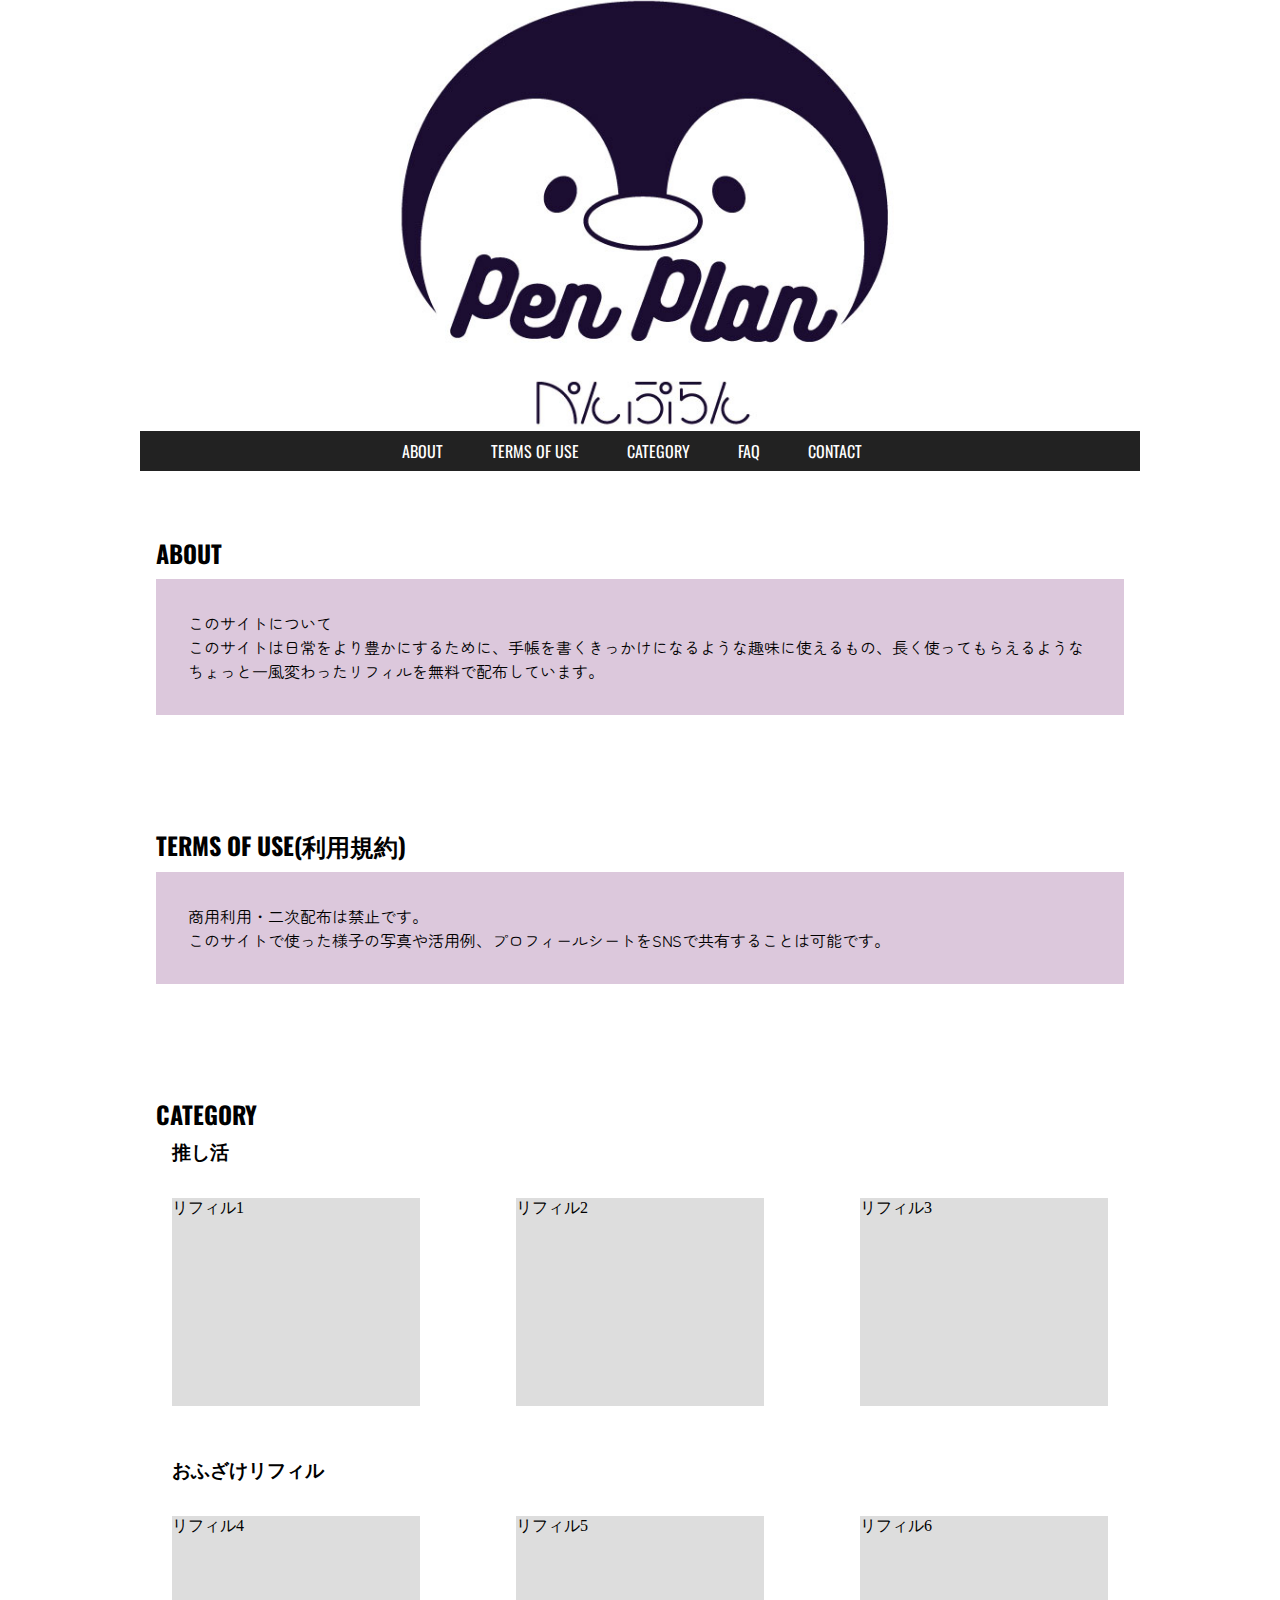
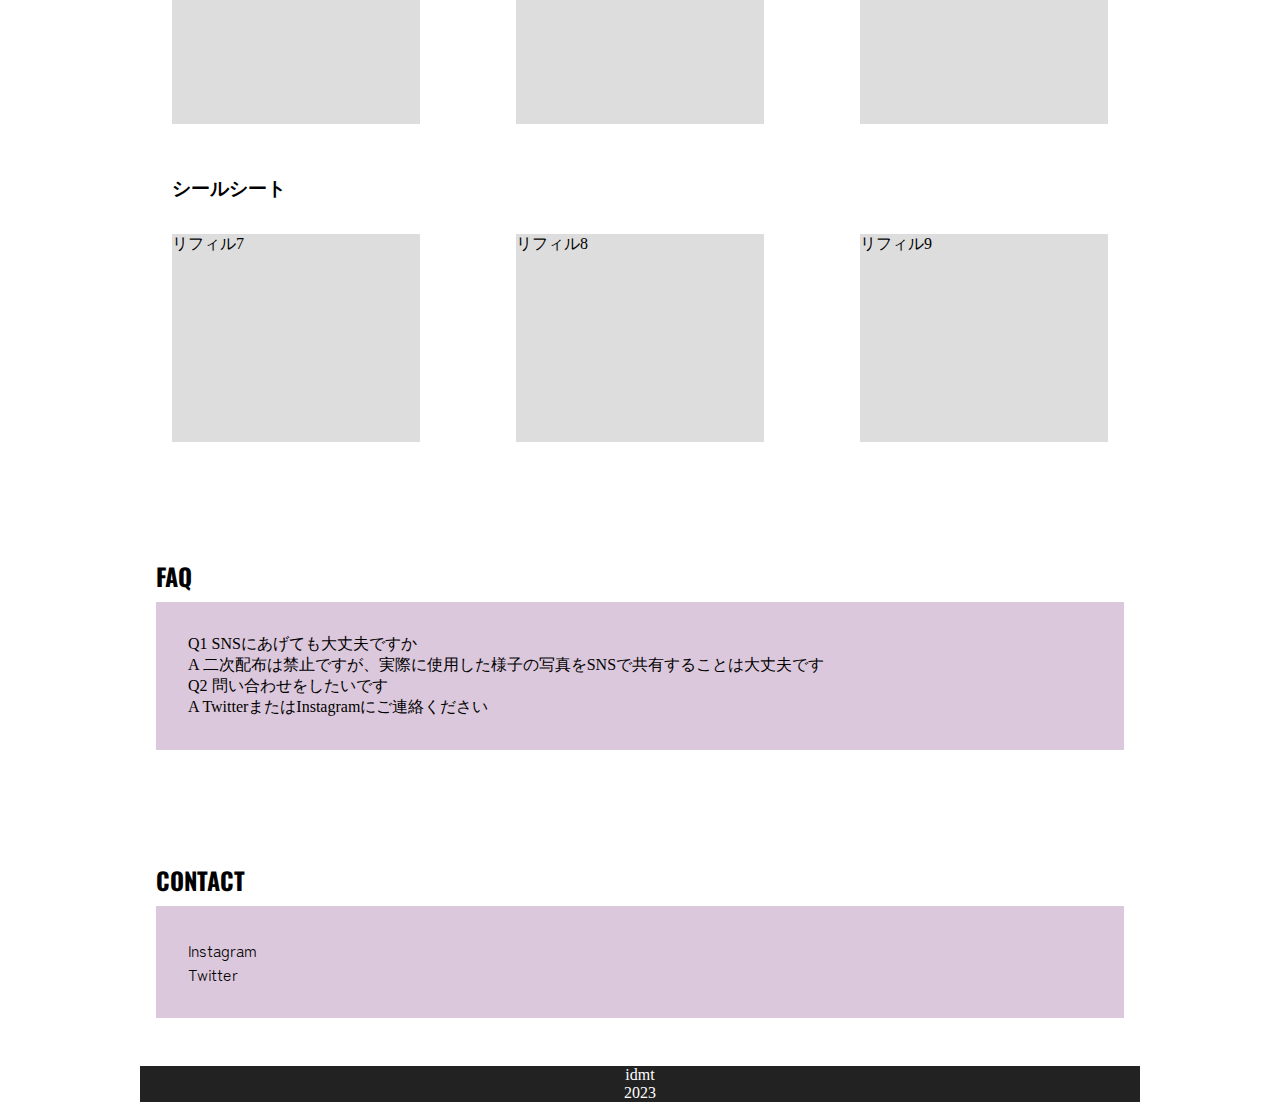
==== index.html @ 1ff0459f "Add files via upload" ====
<!doctype html>
<html lang="ja">
    <head>
        <meta charset="UTF-8">
        <meta name="description" content="手帳リフィル配布サイト">
        <link rel="stylesheet" href="css/style.css">
        <link rel="preconnect" href="https://fonts.googleapis.com">
        <link rel="preconnect" href="https://fonts.gstatic.com" crossorigin>
        <link href="https://fonts.googleapis.com/css2?family=Zen+Maru+Gothic&display=swap" rel="stylesheet">
        <link rel="preconnect" href="https://fonts.googleapis.com">
        <link rel="preconnect" href="https://fonts.gstatic.com" crossorigin>
        <link href="https://fonts.googleapis.com/css2?family=Oswald:wght@300;400;600&family=Zen+Maru+Gothic&display=swap" rel="stylesheet">
        <title>PenPlan</title>
    </head>

    <body>

        <div id="wrap">

        <header style="background-image: url(images/Pen-Plan.jpg);">
        </header>

        <nav>
            <ul class="main-nav">
                <li><a href="#ABOUT">ABOUT</a></li>
                <li><a href="#TERMSOFUSE">TERMS OF USE</a></li>
                <li><a href="#CATEGORY">CATEGORY</a></li>
                <li><a href="#FAQ">FAQ</a></li>
                <li><a href="#CONTACT">CONTACT</a></li>
            </ul>
        </nav>

        <section>

           <h2 id="ABOUT">ABOUT</h2>
        <article>
           <p>このサイトについて</p>
           <p>このサイトは日常をより豊かにするために、手帳を書くきっかけになるような趣味に使えるもの、長く使ってもらえるようなちょっと一風変わったリフィルを無料で配布しています。</p>
        </article>

            <h2 id="TERMSOFUSE">TERMS OF USE(利用規約)</h2>
        <article>
            <p>商用利用・二次配布は禁止です。</p>
            <p>このサイトで使った様子の写真や活用例、プロフィールシートをSNSで共有することは可能です。</p>
        </article>

            <h2 id="CATEGORY">CATEGORY</h2>
            <h3>推し活</h3>
        <div class="container">
            <div class="item">リフィル1</div>
            <div class="item">リフィル2</div>
            <div class="item">リフィル3</div>
        </div>

        <h3>おふざけリフィル</h3>
        <div class="container">
            <div class="item">リフィル4</div>
            <div class="item">リフィル5</div>
            <div class="item">リフィル6</div>
        </div>

        <h3>シールシート</h3>
        <div class="container">
            <div class="item">リフィル7</div>
            <div class="item">リフィル8</div>
            <div class="item">リフィル9</div>
        </div>

            <h2 id="FAQ">FAQ</h2>
        <article>
            <ul>
                <li>Q1 SNSにあげても大丈夫ですか</li>
                <li>A 二次配布は禁止ですが、実際に使用した様子の写真をSNSで共有することは大丈夫です</li>
                <li>Q2 問い合わせをしたいです</li>
                <li>A TwitterまたはInstagramにご連絡ください</li>
            </ul>
        </article>

            <h2 id="CONTACT">CONTACT</h2>
        <article>
            <p>Instagram</p>
            <p>Twitter</p>
        </article>

        <footer>
            <p>idmt</p>
            <p>2023</p>
        </footer>
        </section>
    </div>
    </body>
</body>
</body>

</html>
---- css/style.css ----
@charset "UTF-8";

* {
    margin: 0;
    padding: 0;
    list-style: none;
    text-decoration: none;
}

#wrap {
    max-width: 1000px;
    margin: 0 auto;
    position: relative;
}

header {
    background: url(images/Pen-Plan.jpg);
    background-size: 80%;
    min-height: 30vh;
    background-repeat: no-repeat;
    background-position: center;
    /*background: #222;*/
    /*padding: 0.5rem 8rem;*/
    text-align: center;
    color: #fff;
    padding: 5rem;
}

h1 {
    font-family: 'Oswald', sans-serif;
    font-size: xx-large;
}

nav {
    position: sticky;
    top: 0;
}

ul.main-nav {
    background: #222;
    border-width: 0.1rem 0rem 0rem 0rem;
    border-style: solid;
    border-color: #fff;
    justify-content: center;
    display:flex;
    z-index: 999;/*最前面へ*/
    left:0;/*位置指定*/
    font-family: 'Oswald', sans-serif;
}

ul.main-nav li {
    padding: 0.5rem;
    margin-right: 1rem;
}

ul.main-nav li a {
    padding: 0.5rem;
}

ul.main-nav li a:hover {
    background-color: #696969;
}

ul.main-nav a {
    color: #fff;
}

h2 {
    /*padding: 1rem 1rem;*/
    /*text-align:center;*/
    margin: 0rem 1rem 0.5rem;
    padding-top: 4rem;
    font-family: 'Oswald', sans-serif;
}

h3 {
    font-family: serif;
    margin-left: 2rem;
}

article {
    padding: 2rem;
    background: #dcc8dc;
    margin: 0rem 1rem 3rem;
}
article p{
    font-family: 'Zen Maru Gothic', sans-serif;
}

ul.article li {
    border-width: 0.1rem;
    border-style: solid;
    border-color: #222;
}

.container{
    display: grid;
    grid-template-columns: 1fr 1fr 1fr;
    gap: 2rem;
    grid-template-rows: 17rem;
    margin-bottom: 20px;
}

.item{
    background: #dddddd;
    margin: 2rem;
}

/*div {
    padding: 2rem;
    background: #dcc8dc;
    margin: 0rem 1rem 3rem;
}*/

footer {
    background: #222;
}

footer p {
    color: #fff;
    text-align: center;
}
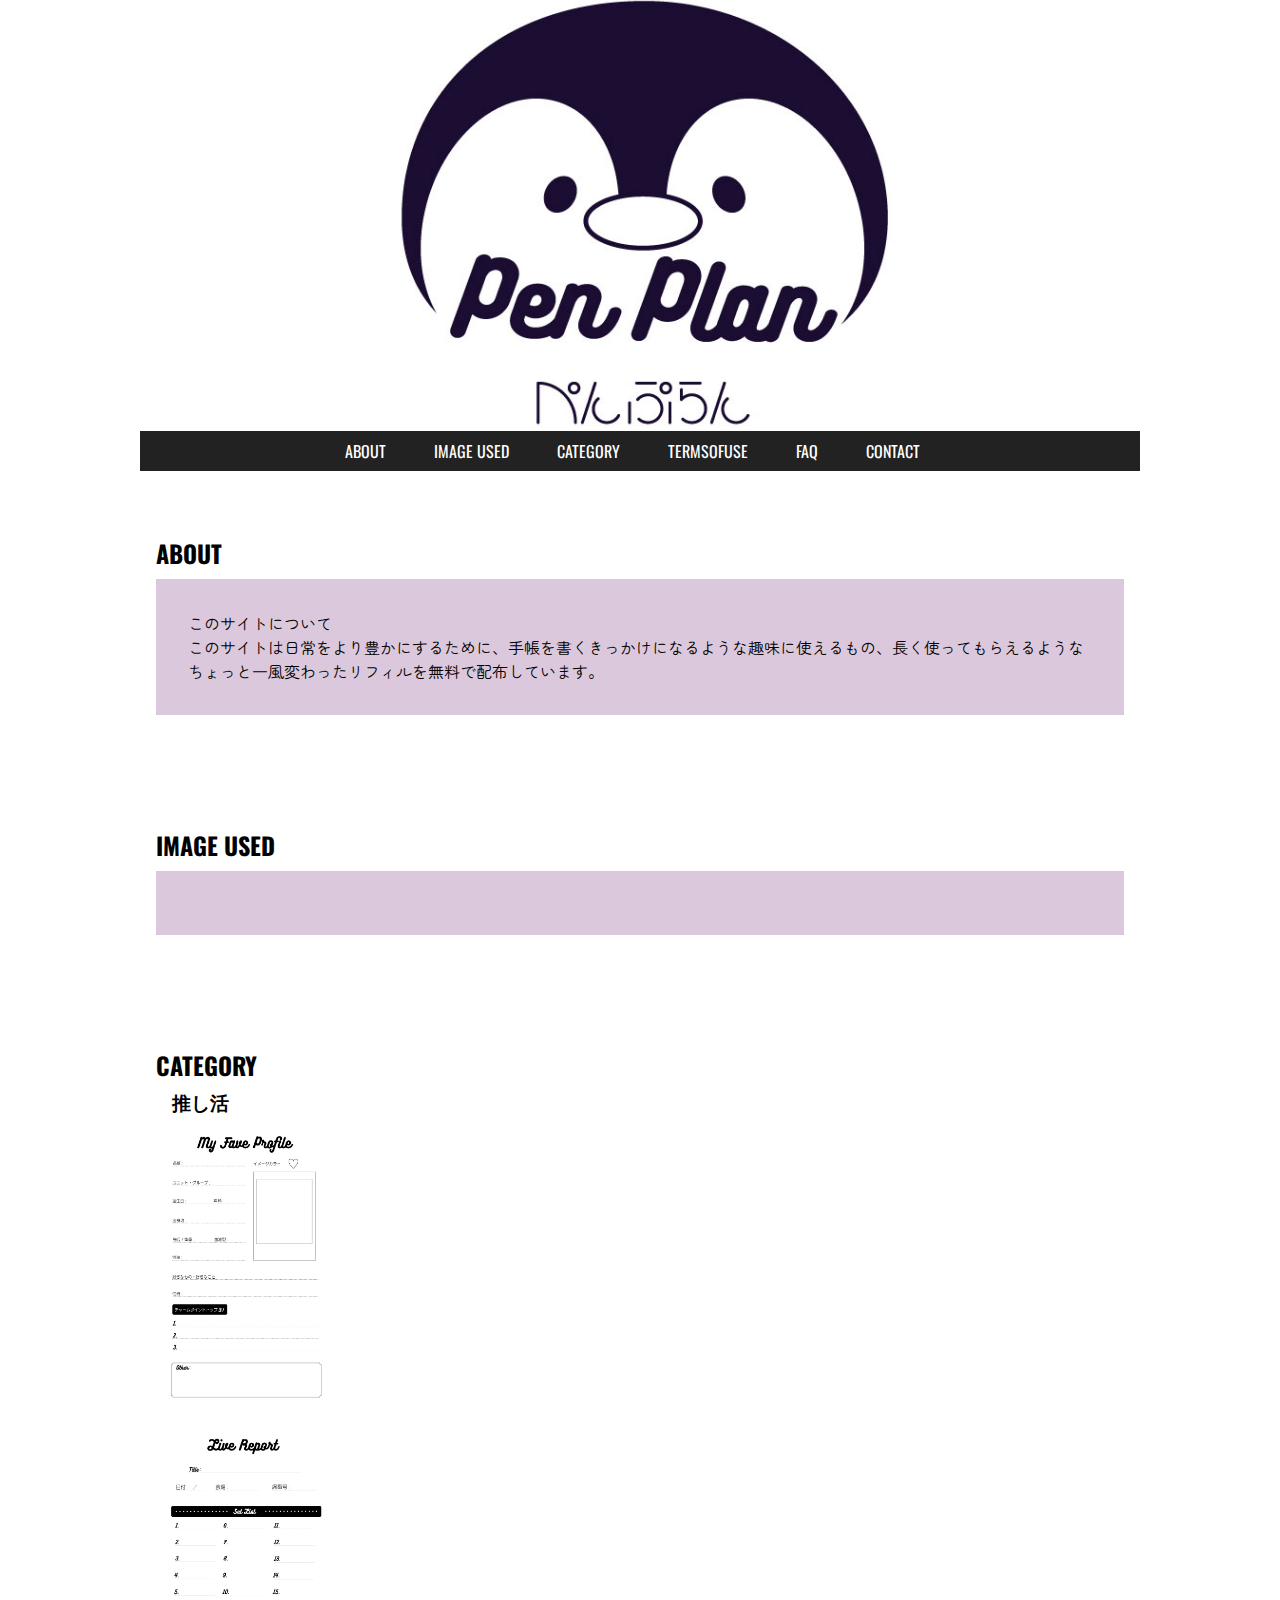
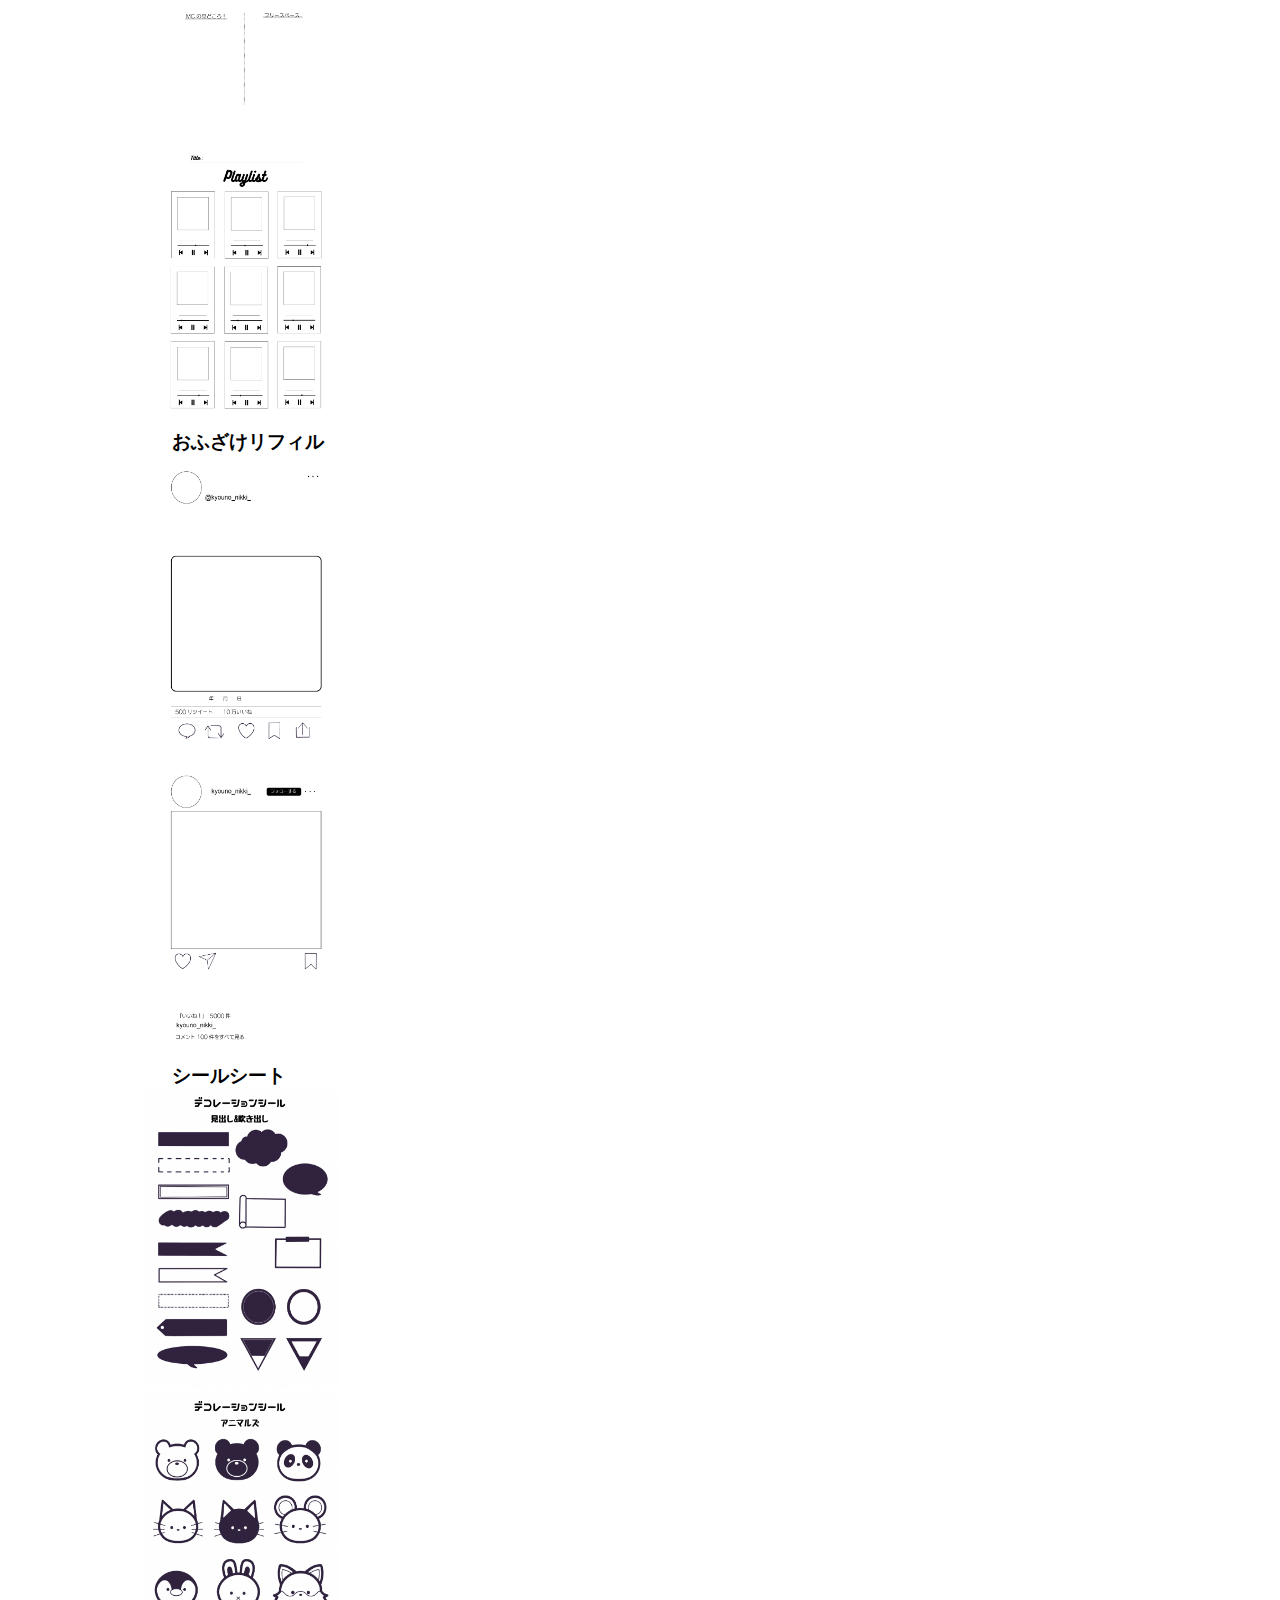
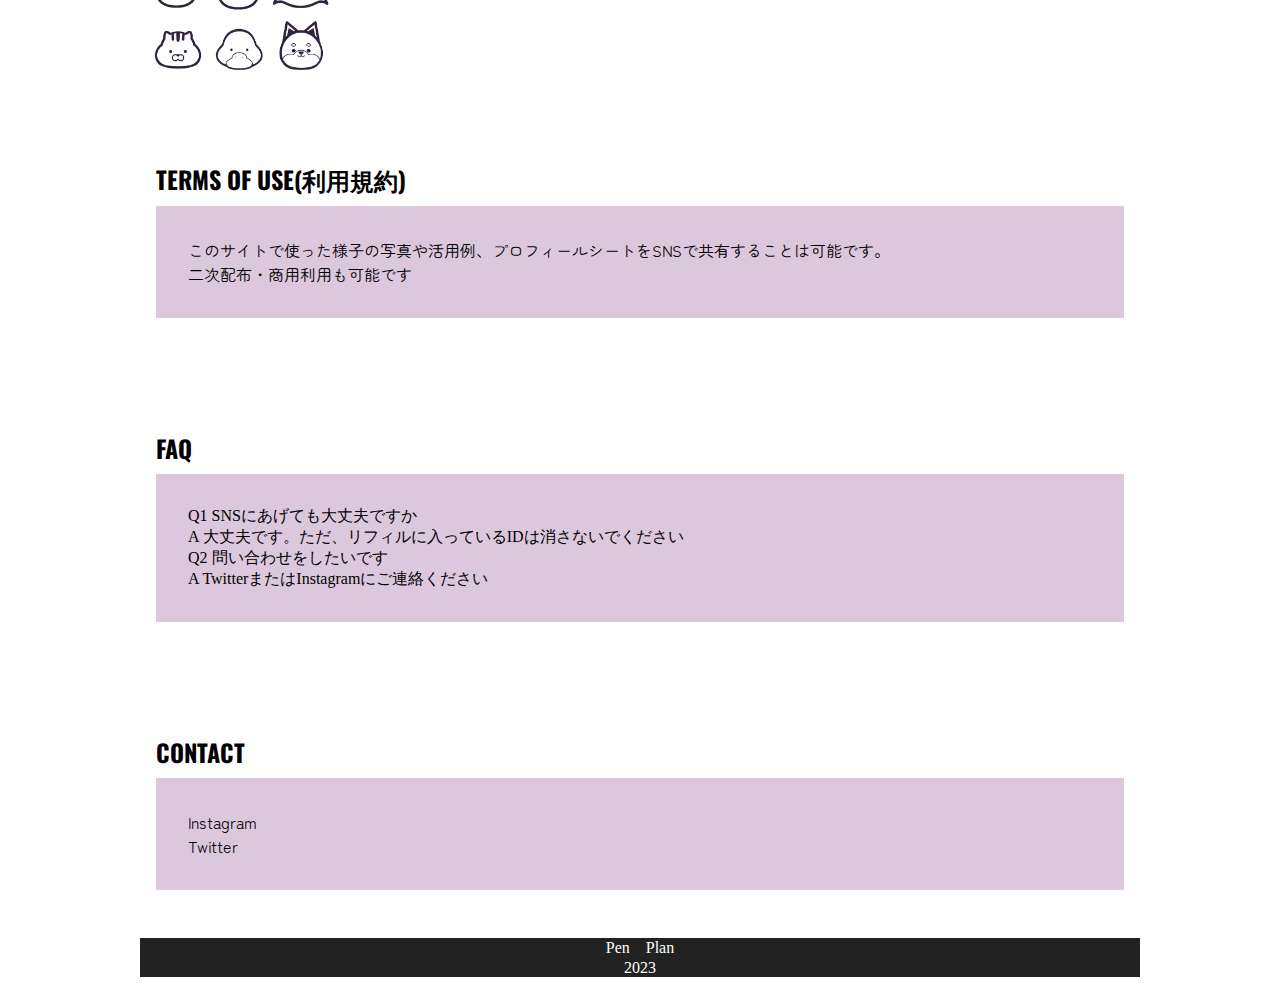
==== commit e6449786: "Add files via upload" ====
--- a/index.html
+++ b/index.html
@@ -23,8 +23,9 @@
         <nav>
             <ul class="main-nav">
                 <li><a href="#ABOUT">ABOUT</a></li>
-                <li><a href="#TERMSOFUSE">TERMS OF USE</a></li>
+                <li><a href="#IMAGEUSED">IMAGE USED</a></li>
                 <li><a href="#CATEGORY">CATEGORY</a></li>
+                <li><a href="#TERMSOFUSE">TERMSOFUSE</a></li>
                 <li><a href="#FAQ">FAQ</a></li>
                 <li><a href="#CONTACT">CONTACT</a></li>
             </ul>
@@ -38,39 +39,42 @@
            <p>このサイトは日常をより豊かにするために、手帳を書くきっかけになるような趣味に使えるもの、長く使ってもらえるようなちょっと一風変わったリフィルを無料で配布しています。</p>
         </article>
 
-            <h2 id="TERMSOFUSE">TERMS OF USE(利用規約)</h2>
+            <h2 id="#IMAGEUSED">IMAGE USED</h2>
         <article>
-            <p>商用利用・二次配布は禁止です。</p>
-            <p>このサイトで使った様子の写真や活用例、プロフィールシートをSNSで共有することは可能です。</p>
+            
         </article>
 
             <h2 id="CATEGORY">CATEGORY</h2>
             <h3>推し活</h3>
         <div class="container">
-            <div class="item">リフィル1</div>
-            <div class="item">リフィル2</div>
-            <div class="item">リフィル3</div>
+            <div class="item"><img src="images/推し紹介シート.png" width="200" height="300" alt="">
+            <div class="item"><img src="images/推し活ライブレポート.png" width="200" height="300" alt="">
+            <div class="item"><img src="images/推しプレイリスト.png" width="200" height="300" alt="">
         </div>
 
         <h3>おふざけリフィル</h3>
         <div class="container">
-            <div class="item">リフィル4</div>
-            <div class="item">リフィル5</div>
-            <div class="item">リフィル6</div>
+            <div class="item"><img src="images/ツイッター風日記.PNG" width="200" height="300" alt="">
+            <div class="item"><img src="images/インスタ風日記.PNG" width="200" height="300" alt="">
         </div>
 
         <h3>シールシート</h3>
         <div class="container">
-            <div class="item">リフィル7</div>
-            <div class="item">リフィル8</div>
-            <div class="item">リフィル9</div>
+            <div class="item"><img src="images/シールシート1.png" width="200" height="300" alt="">
+            <div class="item"><img src="images/シールシート2.png" width="200" height="300" alt="">
         </div>
+
+        <h2 id="TERMSOFUSE">TERMS OF USE(利用規約)</h2>
+        <article>
+            <p>このサイトで使った様子の写真や活用例、プロフィールシートをSNSで共有することは可能です。</p>
+            <P>二次配布・商用利用も可能です</P>
+        </article>
 
             <h2 id="FAQ">FAQ</h2>
         <article>
             <ul>
                 <li>Q1 SNSにあげても大丈夫ですか</li>
-                <li>A 二次配布は禁止ですが、実際に使用した様子の写真をSNSで共有することは大丈夫です</li>
+                <li>A 大丈夫です。ただ、リフィルに入っているIDは消さないでください</li>
                 <li>Q2 問い合わせをしたいです</li>
                 <li>A TwitterまたはInstagramにご連絡ください</li>
             </ul>
@@ -83,11 +87,10 @@
         </article>
 
         <footer>
-            <p>idmt</p>
+            <p>Pen　Plan</p>
             <p>2023</p>
         </footer>
         </section>
-    </div>
     </body>
 </body>
 </body>
--- a/css/style.css
+++ b/css/style.css
@@ -82,6 +82,7 @@
     padding: 2rem;
     background: #dcc8dc;
     margin: 0rem 1rem 3rem;
+    
 }
 article p{
     font-family: 'Zen Maru Gothic', sans-serif;
@@ -93,17 +94,13 @@
     border-color: #222;
 }
 
+
 .container{
-    display: grid;
+    /*display: grid;*/
     grid-template-columns: 1fr 1fr 1fr;
     gap: 2rem;
     grid-template-rows: 17rem;
     margin-bottom: 20px;
-}
-
-.item{
-    background: #dddddd;
-    margin: 2rem;
 }
 
 /*div {
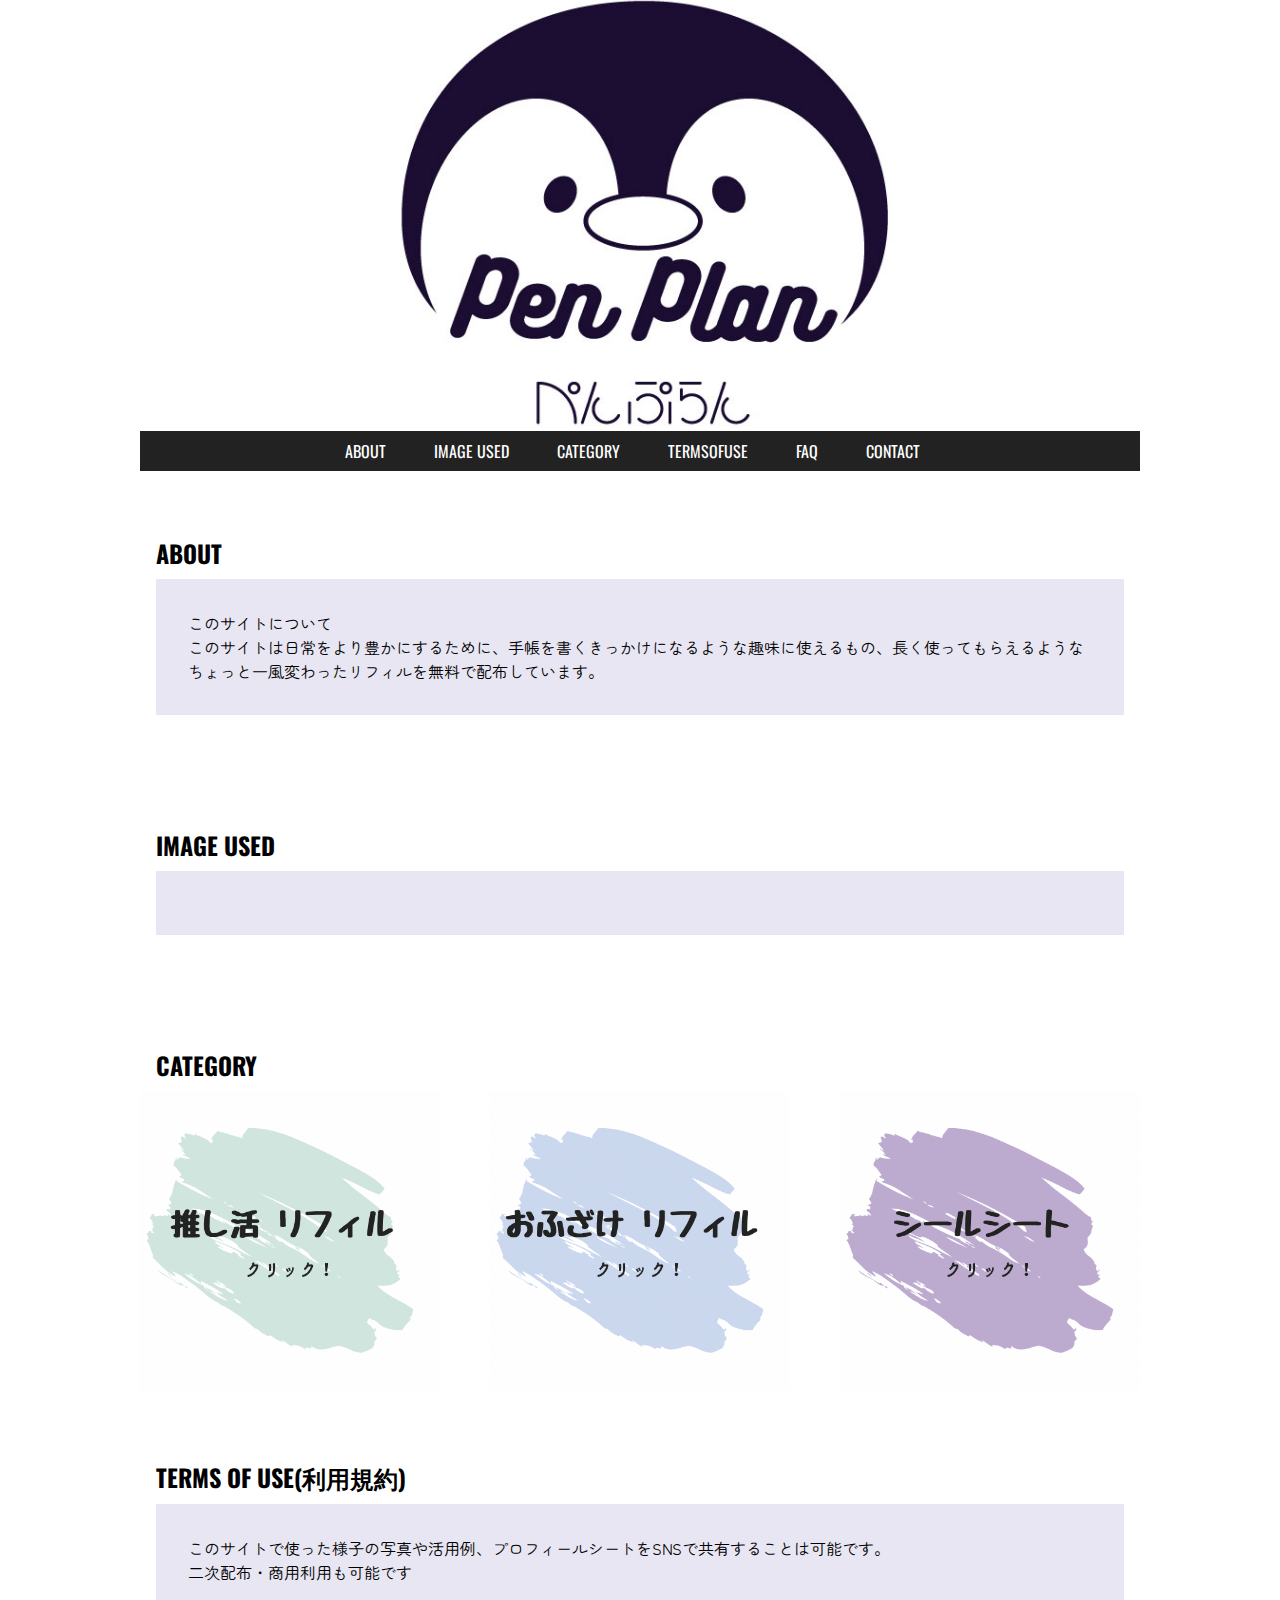
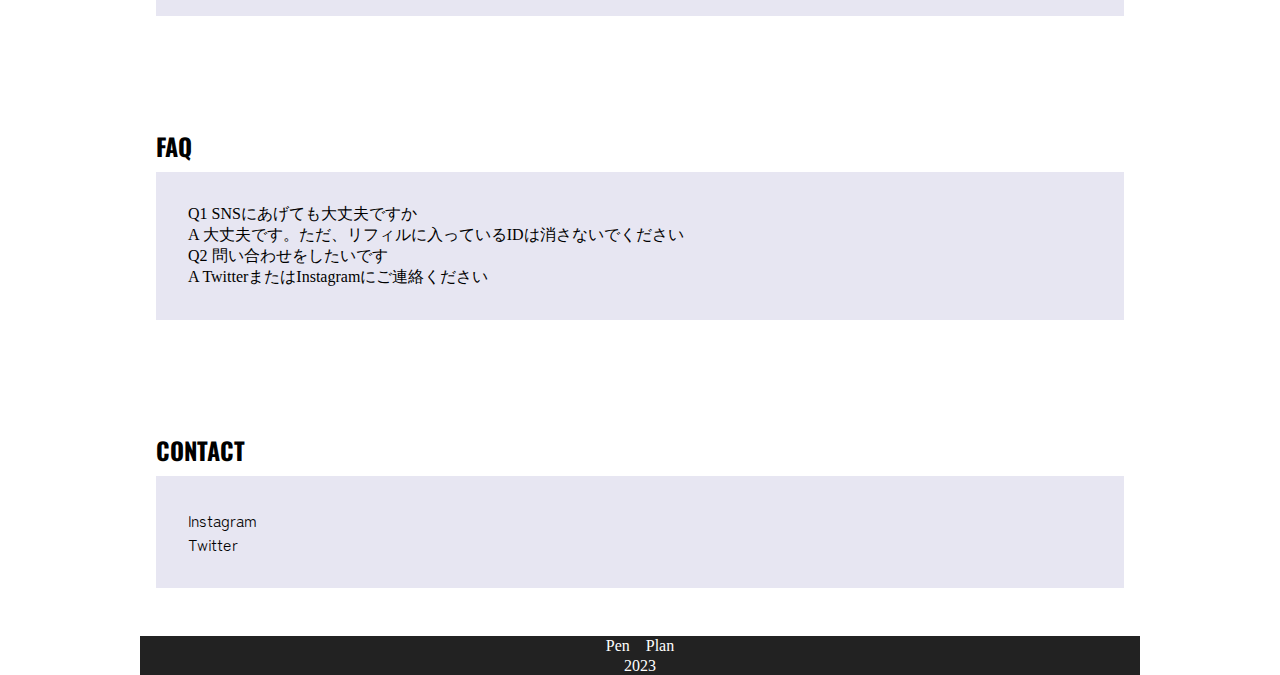
==== commit ea4555e7: "Add files via upload" ====
--- a/index.html
+++ b/index.html
@@ -38,31 +38,19 @@
            <p>このサイトについて</p>
            <p>このサイトは日常をより豊かにするために、手帳を書くきっかけになるような趣味に使えるもの、長く使ってもらえるようなちょっと一風変わったリフィルを無料で配布しています。</p>
         </article>
-
-            <h2 id="#IMAGEUSED">IMAGE USED</h2>
+           <h2 id="IMAGEUSED">IMAGE USED</h2>
         <article>
             
         </article>
 
             <h2 id="CATEGORY">CATEGORY</h2>
-            <h3>推し活</h3>
-        <div class="container">
-            <div class="item"><img src="images/推し紹介シート.png" width="200" height="300" alt="">
-            <div class="item"><img src="images/推し活ライブレポート.png" width="200" height="300" alt="">
-            <div class="item"><img src="images/推しプレイリスト.png" width="200" height="300" alt="">
-        </div>
-
-        <h3>おふざけリフィル</h3>
-        <div class="container">
-            <div class="item"><img src="images/ツイッター風日記.PNG" width="200" height="300" alt="">
-            <div class="item"><img src="images/インスタ風日記.PNG" width="200" height="300" alt="">
-        </div>
-
-        <h3>シールシート</h3>
-        <div class="container">
-            <div class="item"><img src="images/シールシート1.png" width="200" height="300" alt="">
-            <div class="item"><img src="images/シールシート2.png" width="200" height="300" alt="">
-        </div>
+        
+        <ul class="icon">
+            <a href="oshikatsu.html"><img src="images/推し活リフィルアイコン.PNG" width="300" height="300" alt=""></a>
+            <a href="ohuzake.html"><img src="images/おふざけリフィルアイコン.PNG" width="300" height="300" alt=""></a>
+            <a href="sticker.html"><img src="images/シールシートアイコン.PNG" width="300" height="300" alt=""></a>
+        </ul>
+        
 
         <h2 id="TERMSOFUSE">TERMS OF USE(利用規約)</h2>
         <article>
--- a/css/style.css
+++ b/css/style.css
@@ -73,17 +73,35 @@
     font-family: 'Oswald', sans-serif;
 }
 
+ul.icon{
+    display: flex;
+    justify-content: space-between;
+}
+
+
 h3 {
+    margin: 0rem 1rem 0.5rem;
+    padding-top: 4rem;
+    font-family: 'Oswald', sans-serif;
     font-family: serif;
     margin-left: 2rem;
 }
 
 article {
     padding: 2rem;
-    background: #dcc8dc;
+    background: #e7e6f2;
     margin: 0rem 1rem 3rem;
     
 }
+
+.grid {
+    display: grid;
+    gap: 26px;
+    grid-template-columns: 1fr 1fr 1fr;
+    margin-top: 6%;
+    margin-bottom: 50px;
+}
+
 article p{
     font-family: 'Zen Maru Gothic', sans-serif;
 }
@@ -95,13 +113,7 @@
 }
 
 
-.container{
-    /*display: grid;*/
-    grid-template-columns: 1fr 1fr 1fr;
-    gap: 2rem;
-    grid-template-rows: 17rem;
-    margin-bottom: 20px;
-}
+
 
 /*div {
     padding: 2rem;
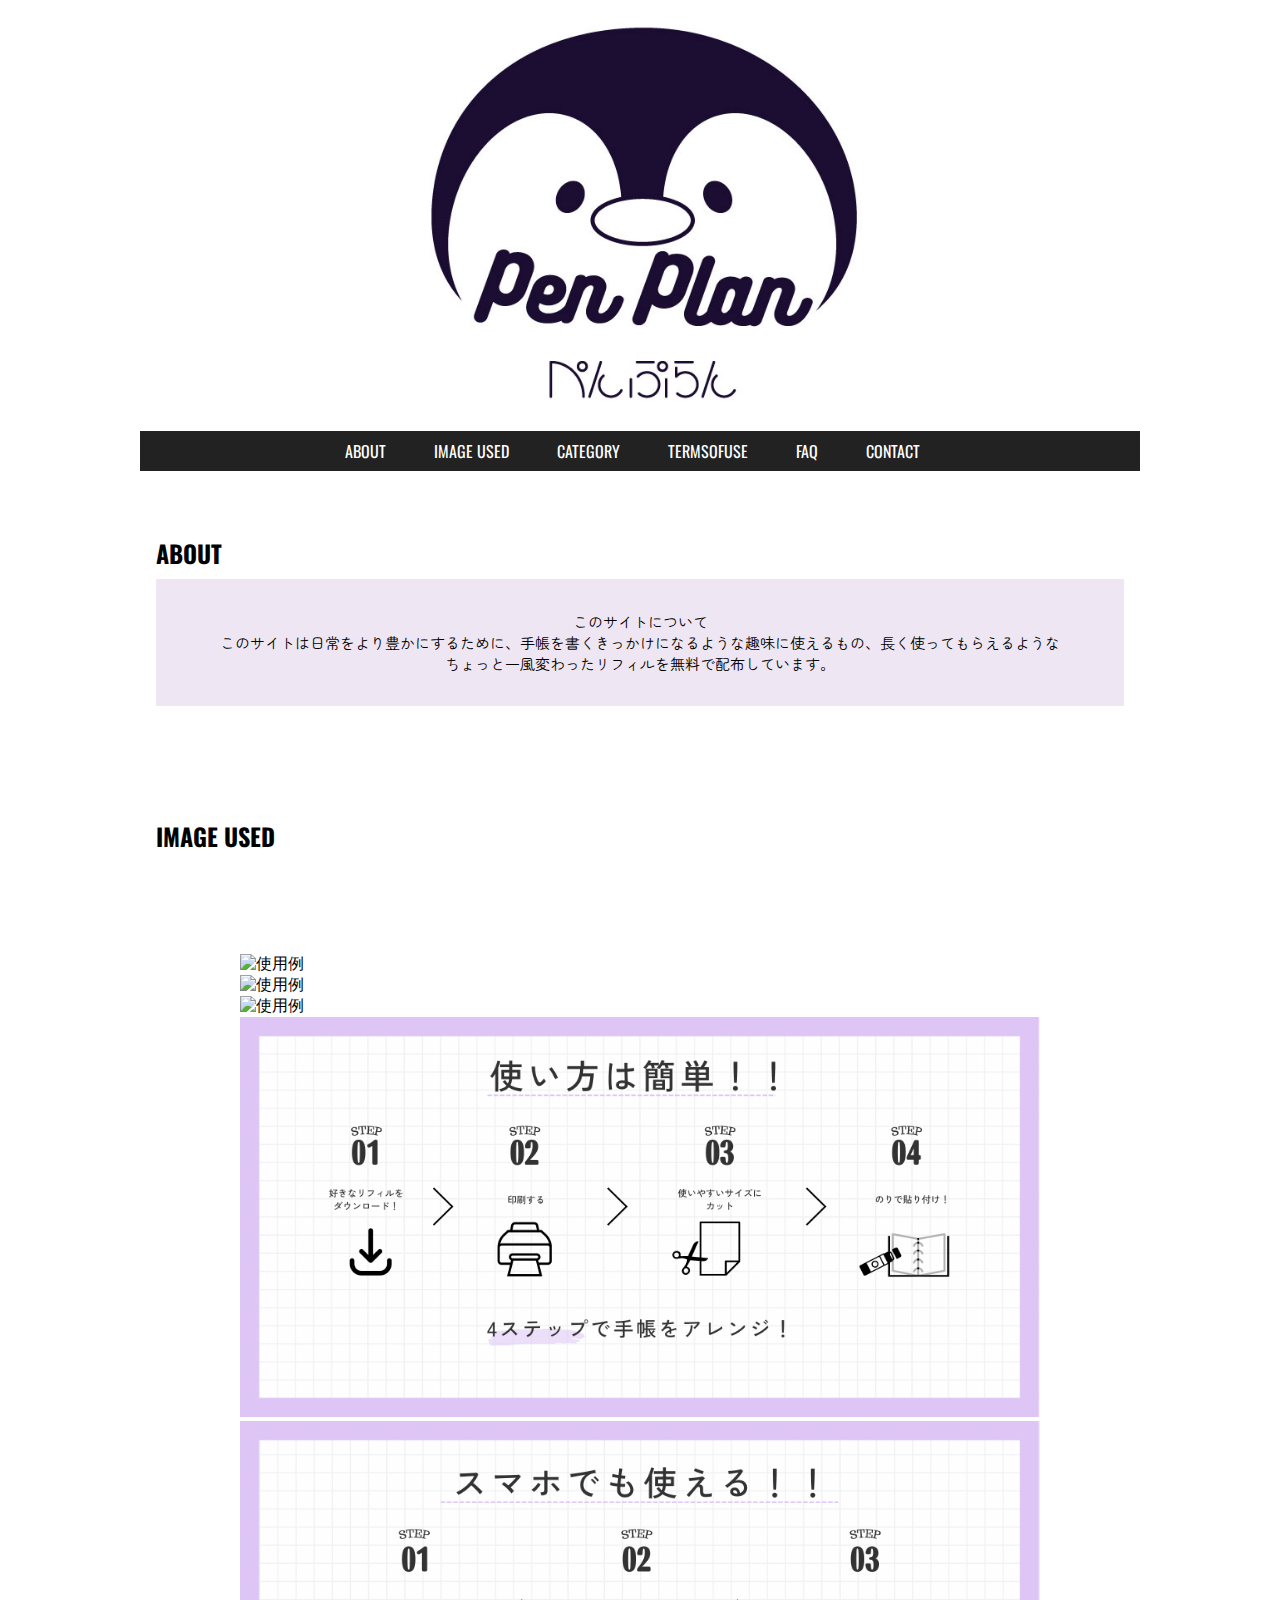
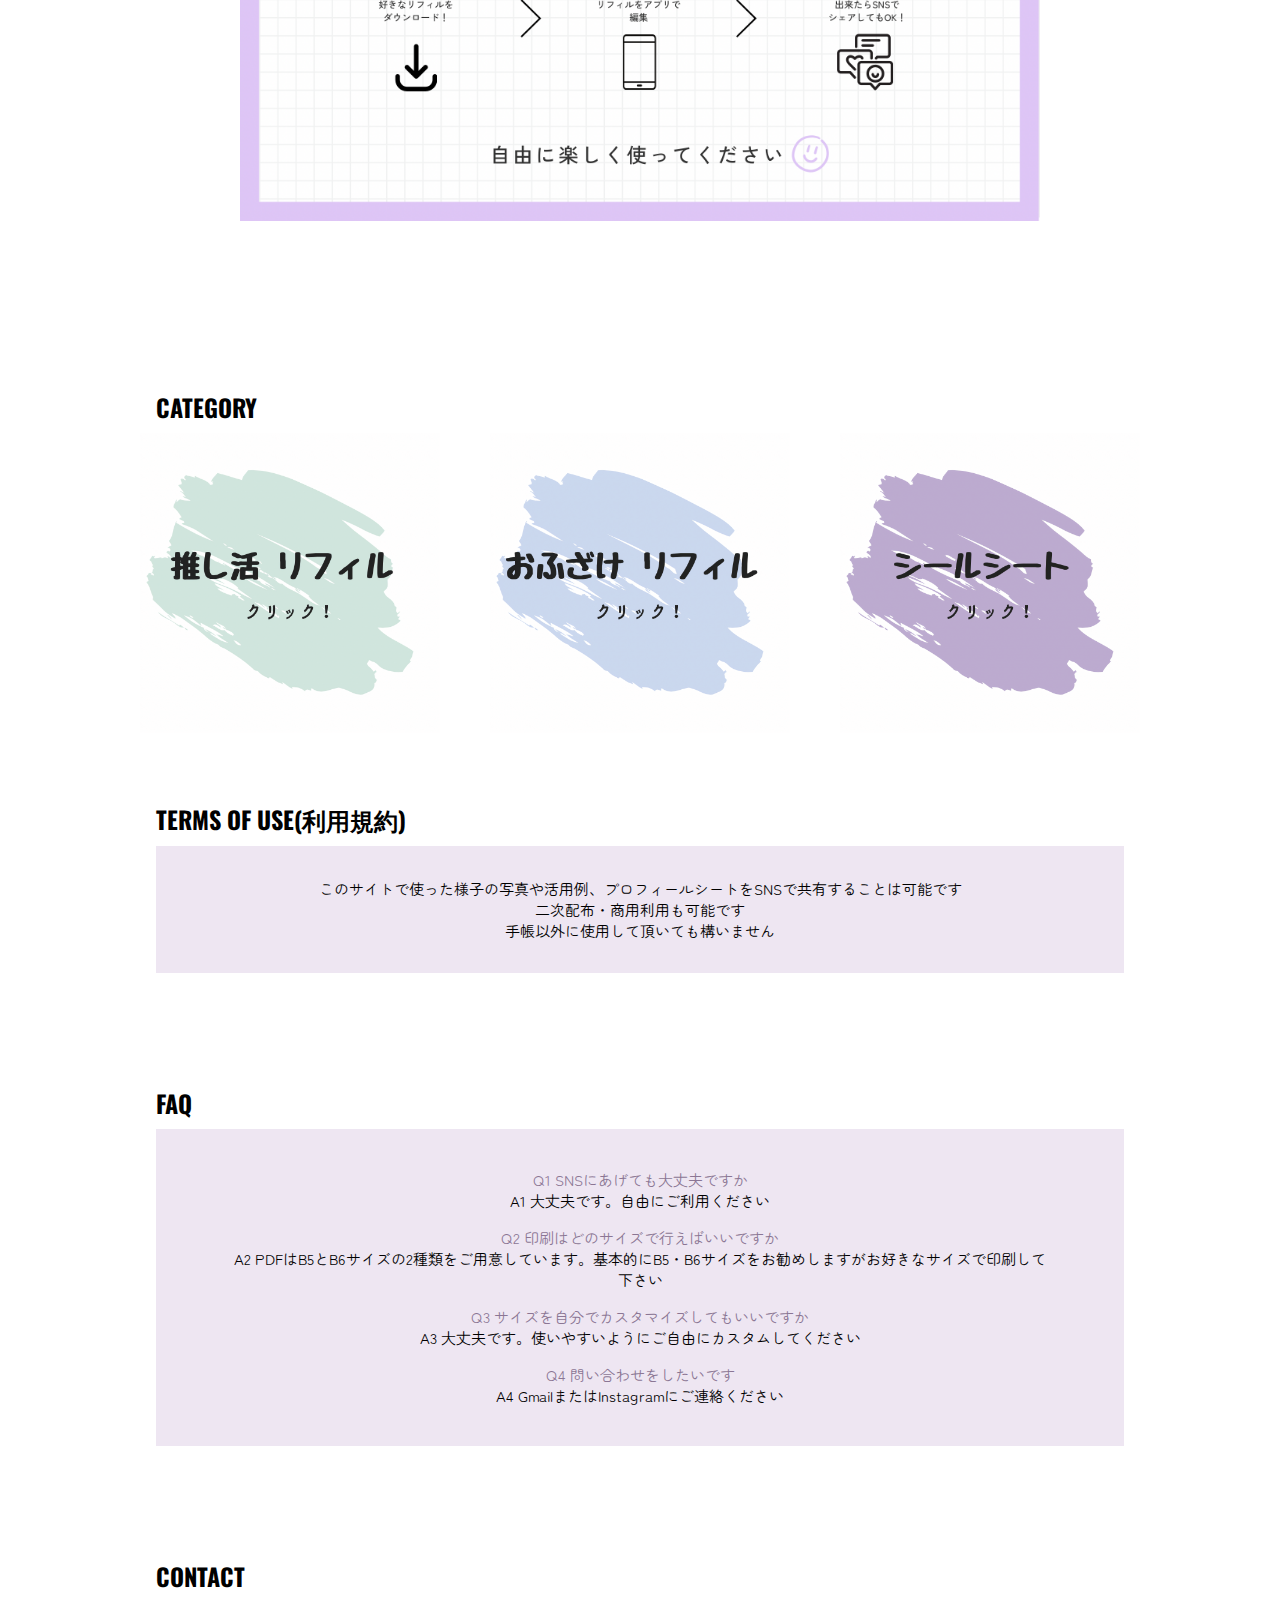
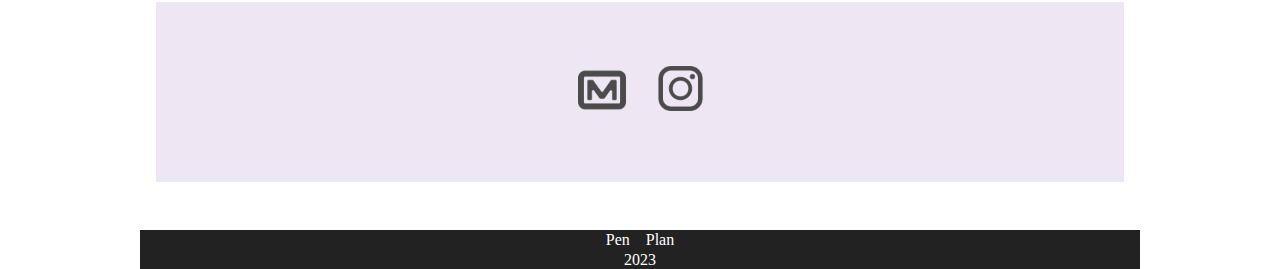
==== commit a6cb54c2: "Add files via upload" ====
--- a/index.html
+++ b/index.html
@@ -4,12 +4,22 @@
         <meta charset="UTF-8">
         <meta name="description" content="手帳リフィル配布サイト">
         <link rel="stylesheet" href="css/style.css">
+        <script src="js/script.js"></script>
         <link rel="preconnect" href="https://fonts.googleapis.com">
         <link rel="preconnect" href="https://fonts.gstatic.com" crossorigin>
         <link href="https://fonts.googleapis.com/css2?family=Zen+Maru+Gothic&display=swap" rel="stylesheet">
         <link rel="preconnect" href="https://fonts.googleapis.com">
         <link rel="preconnect" href="https://fonts.gstatic.com" crossorigin>
         <link href="https://fonts.googleapis.com/css2?family=Oswald:wght@300;400;600&family=Zen+Maru+Gothic&display=swap" rel="stylesheet">
+        <link rel="stylesheet" href="https://cdn.jsdelivr.net/bxslider/4.2.12/jquery.bxslider.css">
+        <script src="https://ajax.googleapis.com/ajax/libs/jquery/3.1.1/jquery.min.js"></script>
+        <script src="https://cdn.jsdelivr.net/bxslider/4.2.12/jquery.bxslider.min.js"></script>
+
+        <link href="js/slick-theme.css" rel="stylesheet" type="text/css">
+        <link href="js/slick.css" rel="stylesheet" type="text/css">
+        <script src="https://cdn.jsdelivr.net/npm/jquery@3/dist/jquery.min.js"></script>
+        <script type="text/javascript" src="js/slick.min.js"></script>
+
         <title>PenPlan</title>
     </head>
 
@@ -17,68 +27,86 @@
 
         <div id="wrap">
 
-        <header style="background-image: url(images/Pen-Plan.jpg);">
-        </header>
+            <header style="background-image: url(images/Pen-Plan.jpg);">
+            </header>
 
-        <nav>
-            <ul class="main-nav">
-                <li><a href="#ABOUT">ABOUT</a></li>
-                <li><a href="#IMAGEUSED">IMAGE USED</a></li>
-                <li><a href="#CATEGORY">CATEGORY</a></li>
-                <li><a href="#TERMSOFUSE">TERMSOFUSE</a></li>
-                <li><a href="#FAQ">FAQ</a></li>
-                <li><a href="#CONTACT">CONTACT</a></li>
-            </ul>
-        </nav>
+            <nav>
+                <ul class="main-nav">
+                    <li><a href="#ABOUT">ABOUT</a></li>
+                    <li><a href="#IMAGEUSED">IMAGE USED</a></li>
+                    <li><a href="#CATEGORY">CATEGORY</a></li>
+                    <li><a href="#TERMSOFUSE">TERMSOFUSE</a></li>
+                    <li><a href="#FAQ">FAQ</a></li>
+                    <li><a href="#CONTACT">CONTACT</a></li>
+                </ul>
+            </nav>
 
-        <section>
+            <section>
 
-           <h2 id="ABOUT">ABOUT</h2>
-        <article>
-           <p>このサイトについて</p>
-           <p>このサイトは日常をより豊かにするために、手帳を書くきっかけになるような趣味に使えるもの、長く使ってもらえるようなちょっと一風変わったリフィルを無料で配布しています。</p>
-        </article>
-           <h2 id="IMAGEUSED">IMAGE USED</h2>
-        <article>
-            
-        </article>
+                <h2 id="ABOUT">ABOUT</h2>
+                <article>
+                    <p>このサイトについて</p>
+                    <p>このサイトは日常をより豊かにするために、手帳を書くきっかけになるような趣味に使えるもの、長く使ってもらえるようなちょっと一風変わったリフィルを無料で配布しています。</p>
+                </article>
 
-            <h2 id="CATEGORY">CATEGORY</h2>
-        
-        <ul class="icon">
-            <a href="oshikatsu.html"><img src="images/推し活リフィルアイコン.PNG" width="300" height="300" alt=""></a>
-            <a href="ohuzake.html"><img src="images/おふざけリフィルアイコン.PNG" width="300" height="300" alt=""></a>
-            <a href="sticker.html"><img src="images/シールシートアイコン.PNG" width="300" height="300" alt=""></a>
-        </ul>
-        
+                <h2 id="IMAGEUSED">IMAGE USED</h2>
+                    <ul class="slider">
+                      <li><img src="images/スライダー1.PNG" title="使用例"></li>
+                      <li><img src="images/スライダー2.PNG" title="使用例"></li>
+                      <li><img src="images/スライダー3.PNG" title="使用例"></li>
+                      <li><img src="images/スライダー4.png" title="使い方"></li>
+                      <li><img src="images/スライダー5.png" title="使い方"></li>
+                    </ul>
 
-        <h2 id="TERMSOFUSE">TERMS OF USE(利用規約)</h2>
-        <article>
-            <p>このサイトで使った様子の写真や活用例、プロフィールシートをSNSで共有することは可能です。</p>
-            <P>二次配布・商用利用も可能です</P>
-        </article>
+                <h2 id="CATEGORY">CATEGORY</h2>
 
-            <h2 id="FAQ">FAQ</h2>
-        <article>
-            <ul>
-                <li>Q1 SNSにあげても大丈夫ですか</li>
-                <li>A 大丈夫です。ただ、リフィルに入っているIDは消さないでください</li>
-                <li>Q2 問い合わせをしたいです</li>
-                <li>A TwitterまたはInstagramにご連絡ください</li>
-            </ul>
-        </article>
+                <ul class="icon">
+                    <a href="oshikatsu.html"><img src="images/推し活リフィルアイコン.PNG" width="300" height="300" alt=""></a>
+                    <a href="ohuzake.html"><img src="images/おふざけリフィルアイコン.PNG" width="300" height="300" alt=""></a>
+                    <a href="sticker.html"><img src="images/シールシートアイコン.PNG" width="300" height="300" alt=""></a>
+                </ul>
 
-            <h2 id="CONTACT">CONTACT</h2>
-        <article>
-            <p>Instagram</p>
-            <p>Twitter</p>
-        </article>
 
-        <footer>
-            <p>Pen　Plan</p>
-            <p>2023</p>
-        </footer>
-        </section>
+                <h2 id="TERMSOFUSE">TERMS OF USE(利用規約)</h2>
+                <article>
+                    <p>このサイトで使った様子の写真や活用例、プロフィールシートをSNSで共有することは可能です</p>
+                    <P>二次配布・商用利用も可能です</P>
+                    <p>手帳以外に使用して頂いても構いません</p>
+                </article>
+
+                <h2 id="FAQ">FAQ</h2>
+                <article>
+                    <div class="FAQ">
+                        <font color="#8b7694"><p>Q1 SNSにあげても大丈夫ですか</p></font>
+                        <p>A1 大丈夫です。自由にご利用ください</p>
+                    </div>
+                    <div class="FAQ">
+                        <font color="#8b7694"><p>Q2 印刷はどのサイズで行えばいいですか</p></font>
+                        <p>A2 PDFはB5とB6サイズの2種類をご用意しています。基本的にB5・B6サイズをお勧めしますがお好きなサイズで印刷して下さい</p>
+</div>
+                    <div class="FAQ">
+                        <font color="#8b7694"><p>Q3 サイズを自分でカスタマイズしてもいいですか</p></font>
+                        <p>A3 大丈夫です。使いやすいようにご自由にカスタムしてください</p>
+</div>
+                    <div class="FAQ">
+                        <font color="#8b7694"><p>Q4 問い合わせをしたいです</p></font>
+                        <p>A4 GmailまたはInstagramにご連絡ください</p>
+</div>
+                    </article>
+
+                 <h2 id="CONTACT">CONTACT</h2>
+                  <article>
+                      <ul class="contact">
+                          <a href="mailto:m1k03535@gmai.com"><img src="images/Gmailアイコン.png" width="48" height="48" alt=""></a>
+                          <a href="https://www.instagram.com/miko09110120/"><img src="images/インスタアイコン.png" width="45" height="45" alt=""></a>
+                      </ul>
+                  </article>
+
+                  <footer>
+                     <p>Pen　Plan</p>
+                     <p>2023</p>
+                  </footer>
+                 </section>
     </body>
 </body>
 </body>
--- a/css/style.css
+++ b/css/style.css
@@ -15,7 +15,7 @@
 
 header {
     background: url(images/Pen-Plan.jpg);
-    background-size: 80%;
+    background-size: 70%;
     min-height: 30vh;
     background-repeat: no-repeat;
     background-position: center;
@@ -78,6 +78,9 @@
     justify-content: space-between;
 }
 
+/*img:hover{
+    opacity: 0.75;
+}*/
 
 h3 {
     margin: 0rem 1rem 0.5rem;
@@ -87,23 +90,53 @@
     margin-left: 2rem;
 }
 
+ul.slider{
+    margin: 100px auto;
+    width: 80%;
+}
+ul.slider img{
+    height: auto;
+    width: 100%;
+}
+/*slick setting*/
+ul.slick-prev:before,
+ul.slick-next:before {
+    color: #000;
+}
+
 article {
     padding: 2rem;
-    background: #e7e6f2;
+    background: #eee6f2;
     margin: 0rem 1rem 3rem;
     
 }
 
 .grid {
-    display: grid;
-    gap: 26px;
-    grid-template-columns: 1fr 1fr 1fr;
-    margin-top: 6%;
-    margin-bottom: 50px;
+    display: flex;
+    flex-wrap: wrap;
+    justify-content: flex-start;
+    margin-right: 1rem;
+    margin-bottom: 1rem;
 }
 
-article p{
+div.item{
+    max-width: 33%;
+}
+
+div.item img{
+    display: block;
+    width: 80%;
+    margin: auto;
+    margin-bottom: 0.5rem;
+    margin-top: 1rem;
+}
+
+article p {
     font-family: 'Zen Maru Gothic', sans-serif;
+    font-size: 15px;
+    text-align: center;
+    margin: auto;
+    max-width:53rem;
 }
 
 ul.article li {
@@ -112,8 +145,33 @@
     border-color: #222;
 }
 
+div.FAQ {
+    font-family: 'Zen Maru Gothic', sans-serif;
+    font-size: 15px;
+    margin: auto;
+    text-align: center;
+    padding: 0.5rem;
+    max-width: 51rem;
+}
 
+div.refill p {
+    font-family: 'Zen Maru Gothic', sans-serif;
+    font-size: 14.5px;
+    margin: auto;
+    padding: 0.5rem;
+    text-align: center;
+    margin-bottom: 1rem;
+}
 
+ul.contact {
+    display: flex;
+    justify-content: center;
+    padding:1rem;
+}
+
+ul.contact img{
+    padding: 1rem;
+}
 
 /*div {
     padding: 2rem;
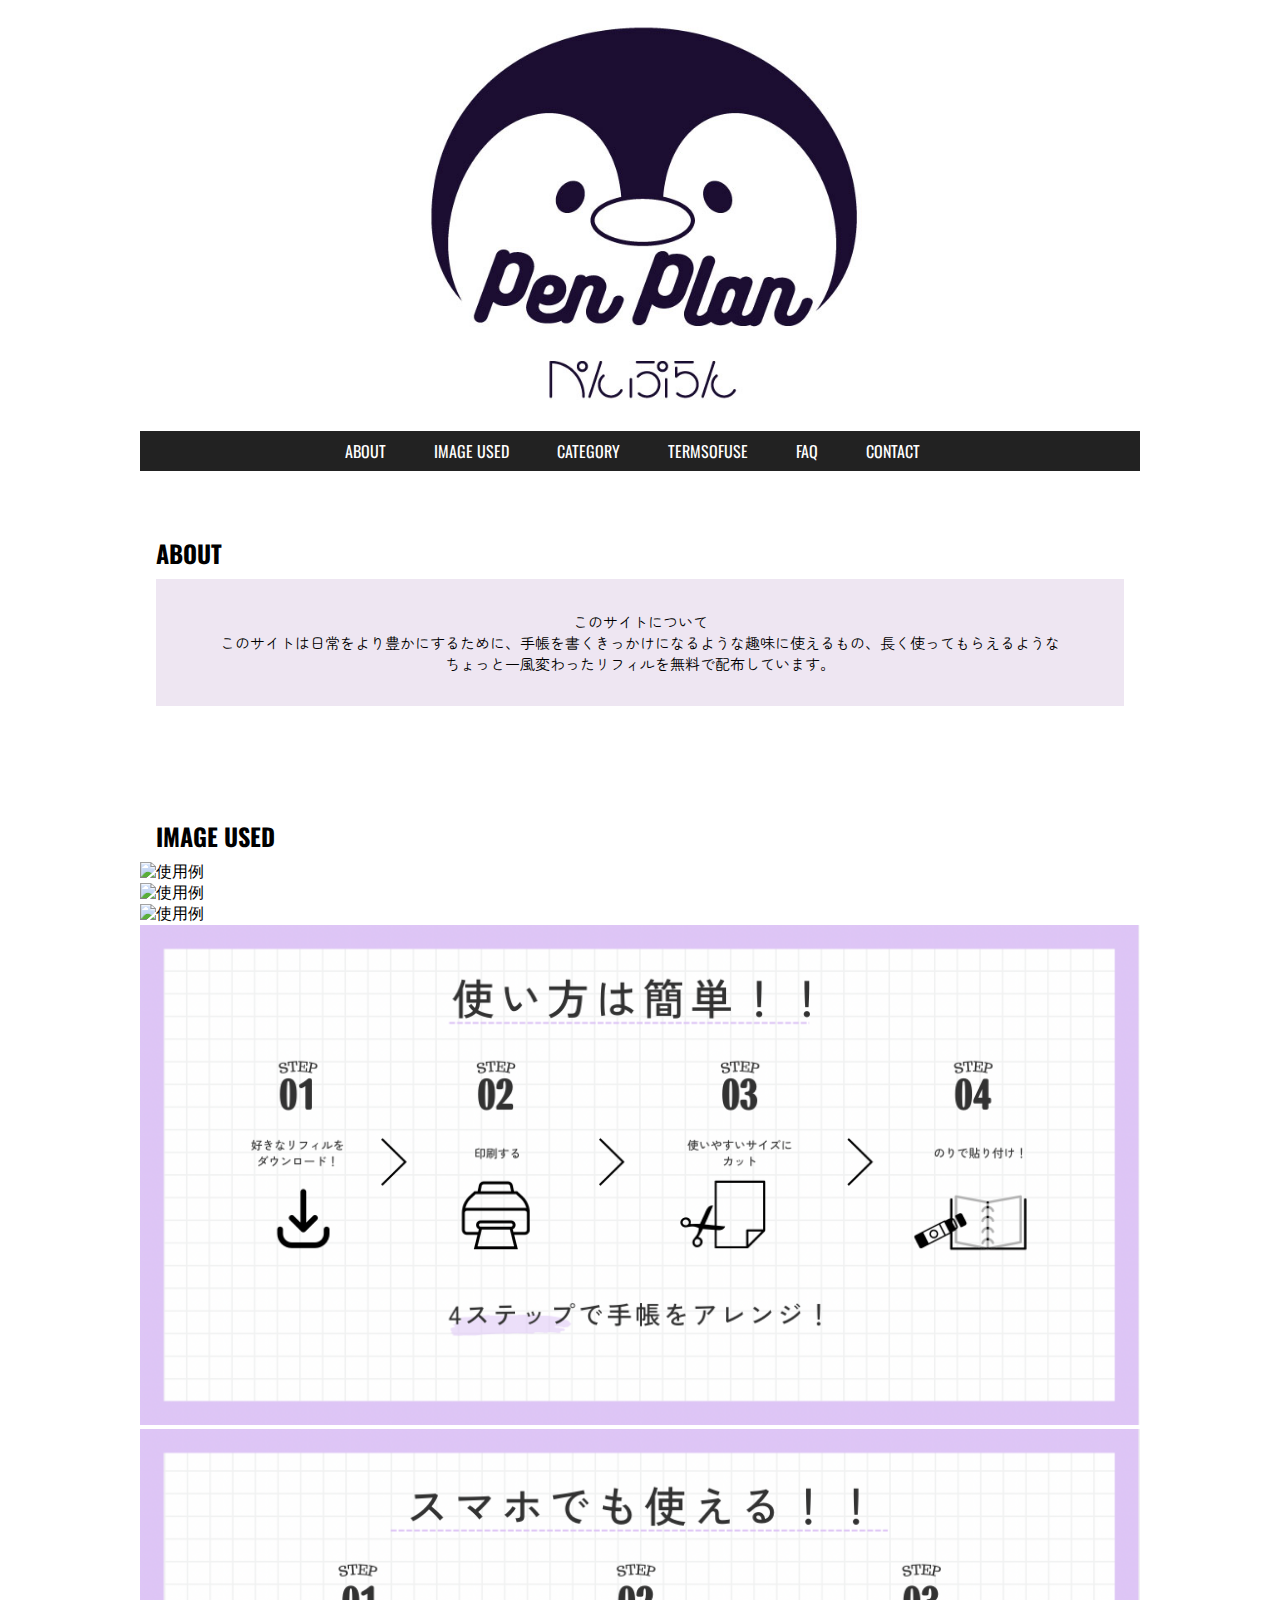
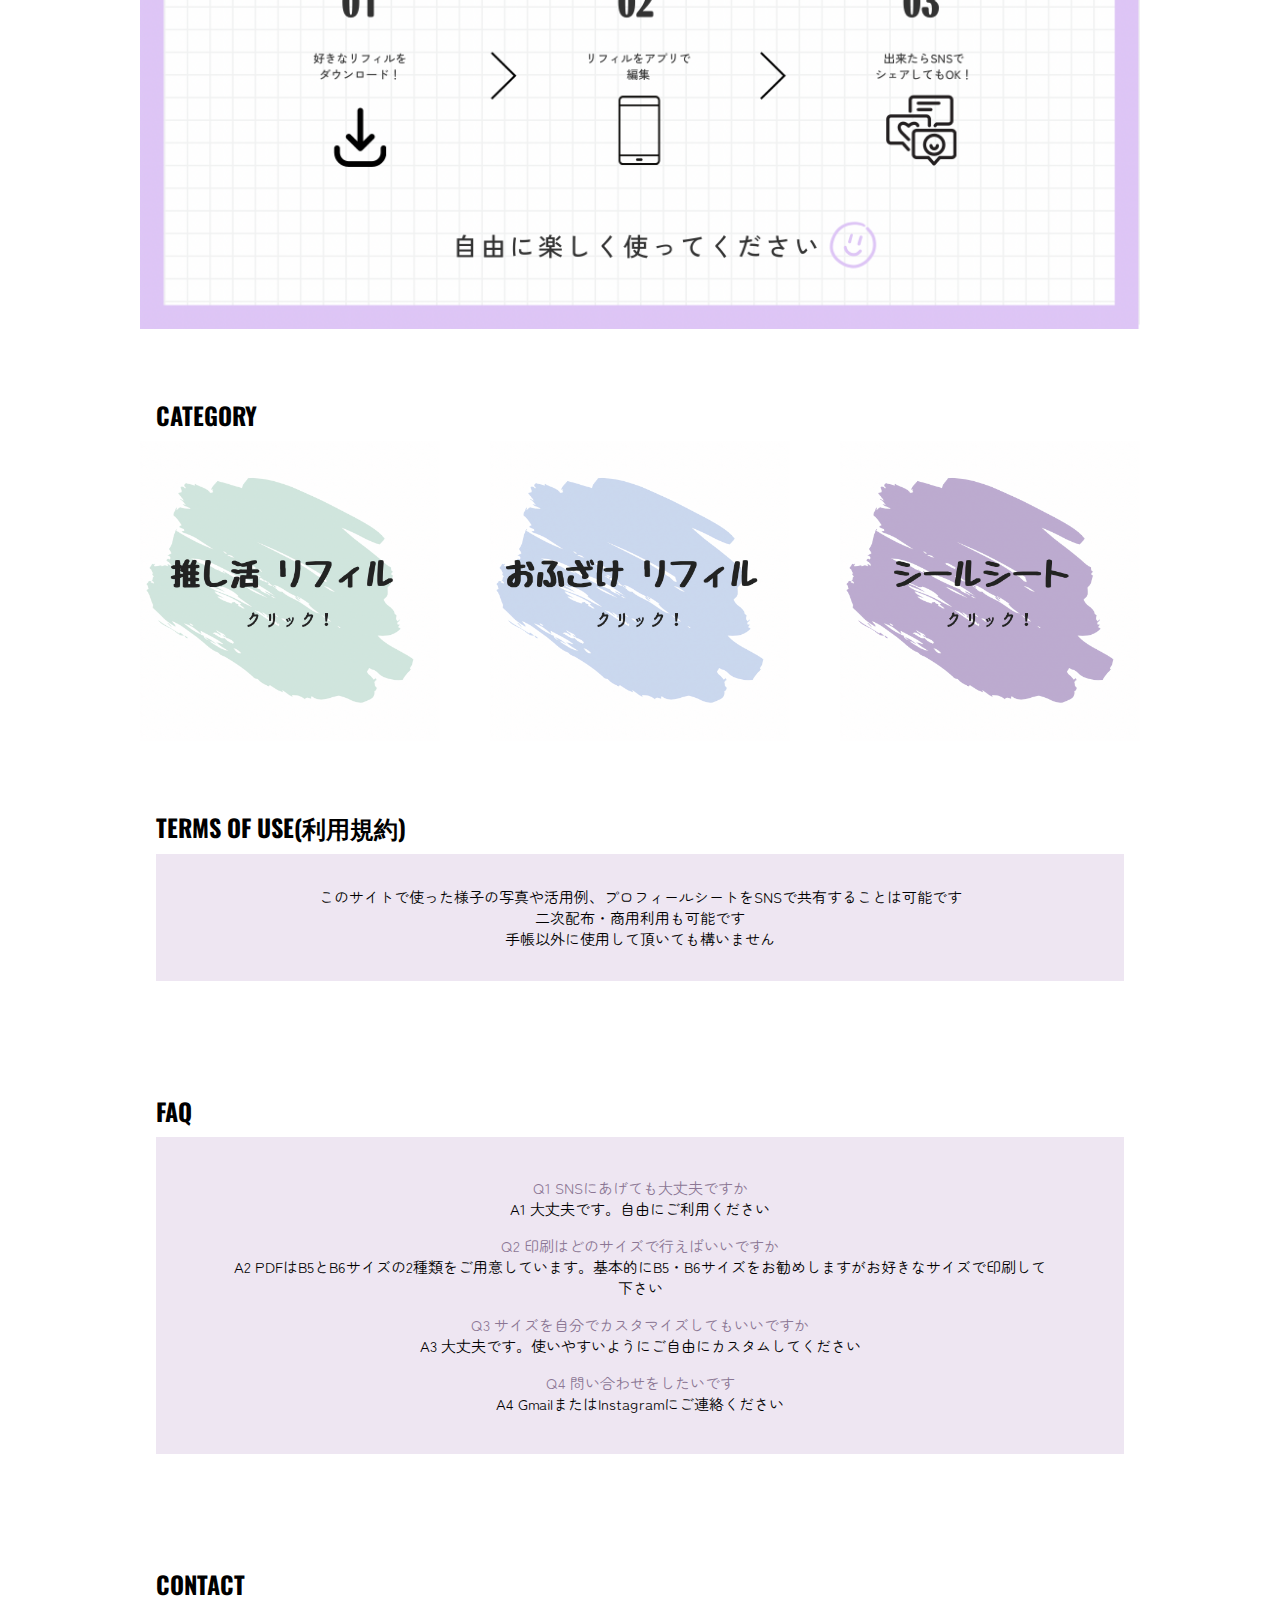
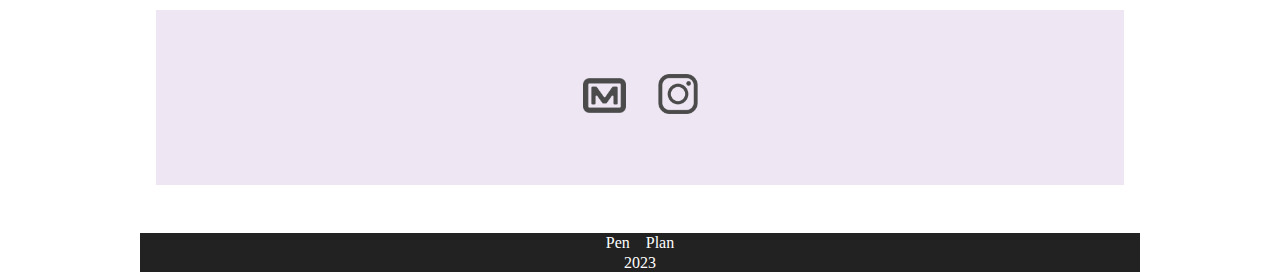
==== commit d734a20e: "Add files via upload" ====
--- a/index.html
+++ b/index.html
@@ -4,7 +4,7 @@
         <meta charset="UTF-8">
         <meta name="description" content="手帳リフィル配布サイト">
         <link rel="stylesheet" href="css/style.css">
-        <script src="js/script.js"></script>
+        
         <link rel="preconnect" href="https://fonts.googleapis.com">
         <link rel="preconnect" href="https://fonts.gstatic.com" crossorigin>
         <link href="https://fonts.googleapis.com/css2?family=Zen+Maru+Gothic&display=swap" rel="stylesheet">
@@ -14,11 +14,24 @@
         <link rel="stylesheet" href="https://cdn.jsdelivr.net/bxslider/4.2.12/jquery.bxslider.css">
         <script src="https://ajax.googleapis.com/ajax/libs/jquery/3.1.1/jquery.min.js"></script>
         <script src="https://cdn.jsdelivr.net/bxslider/4.2.12/jquery.bxslider.min.js"></script>
+        <script src="js/script.js"></script>
+
+        <script>
+            $(document).ready(function(){
+              $(".slider").bxSlider({
+                auto: true,
+                autoplaySpeed: 2000,
+                mode: 'fade',
+                speed: 1000,
+              });
+            });
+          </script>
 
         <link href="js/slick-theme.css" rel="stylesheet" type="text/css">
         <link href="js/slick.css" rel="stylesheet" type="text/css">
-        <script src="https://cdn.jsdelivr.net/npm/jquery@3/dist/jquery.min.js"></script>
-        <script type="text/javascript" src="js/slick.min.js"></script>
+<!--         
+        <script src="https://cdn.jsdelivr.net/npm/jquery@3/dist/jquery.min.js"></script>-->
+        <script type="text/javascript" src="js/slick.min.js"></script> 
 
         <title>PenPlan</title>
     </head>
@@ -51,19 +64,19 @@
 
                 <h2 id="IMAGEUSED">IMAGE USED</h2>
                     <ul class="slider">
-                      <li><img src="images/スライダー1.PNG" title="使用例"></li>
-                      <li><img src="images/スライダー2.PNG" title="使用例"></li>
-                      <li><img src="images/スライダー3.PNG" title="使用例"></li>
-                      <li><img src="images/スライダー4.png" title="使い方"></li>
-                      <li><img src="images/スライダー5.png" title="使い方"></li>
+                      <li><img src="images/slider1.PNG" title="使用例"></li>
+                      <li><img src="images/slider2.PNG" title="使用例"></li>
+                      <li><img src="images/slider3.PNG" title="使用例"></li>
+                      <li><img src="images/slider4.png" title="使い方"></li>
+                      <li><img src="images/slider5.png" title="使い方"></li>
                     </ul>
 
                 <h2 id="CATEGORY">CATEGORY</h2>
 
                 <ul class="icon">
-                    <a href="oshikatsu.html"><img src="images/推し活リフィルアイコン.PNG" width="300" height="300" alt=""></a>
-                    <a href="ohuzake.html"><img src="images/おふざけリフィルアイコン.PNG" width="300" height="300" alt=""></a>
-                    <a href="sticker.html"><img src="images/シールシートアイコン.PNG" width="300" height="300" alt=""></a>
+                    <a href="oshikatsu.html"><img src="images/oshikatsuicon.PNG" width="300" height="300" alt=""></a>
+                    <a href="ohuzake.html"><img src="images/ohuzakeicon.png" width="300" height="300" alt=""></a>
+                    <a href="sticker.html"><img src="images/stickericon.PNG" width="300" height="300" alt=""></a>
                 </ul>
 
 
@@ -97,8 +110,8 @@
                  <h2 id="CONTACT">CONTACT</h2>
                   <article>
                       <ul class="contact">
-                          <a href="mailto:m1k03535@gmai.com"><img src="images/Gmailアイコン.png" width="48" height="48" alt=""></a>
-                          <a href="https://www.instagram.com/miko09110120/"><img src="images/インスタアイコン.png" width="45" height="45" alt=""></a>
+                          <a href="mailto:m1k03535@gmai.com"><img src="images/Gmailicon.png" width="43" height="43" alt=""></a>
+                          <a href="https://www.instagram.com/miko09110120/"><img src="images/instagramicon.png" width="40" height="40" alt=""></a>
                       </ul>
                   </article>
 
--- a/css/style.css
+++ b/css/style.css
@@ -90,10 +90,6 @@
     margin-left: 2rem;
 }
 
-ul.slider{
-    margin: 100px auto;
-    width: 80%;
-}
 ul.slider img{
     height: auto;
     width: 100%;
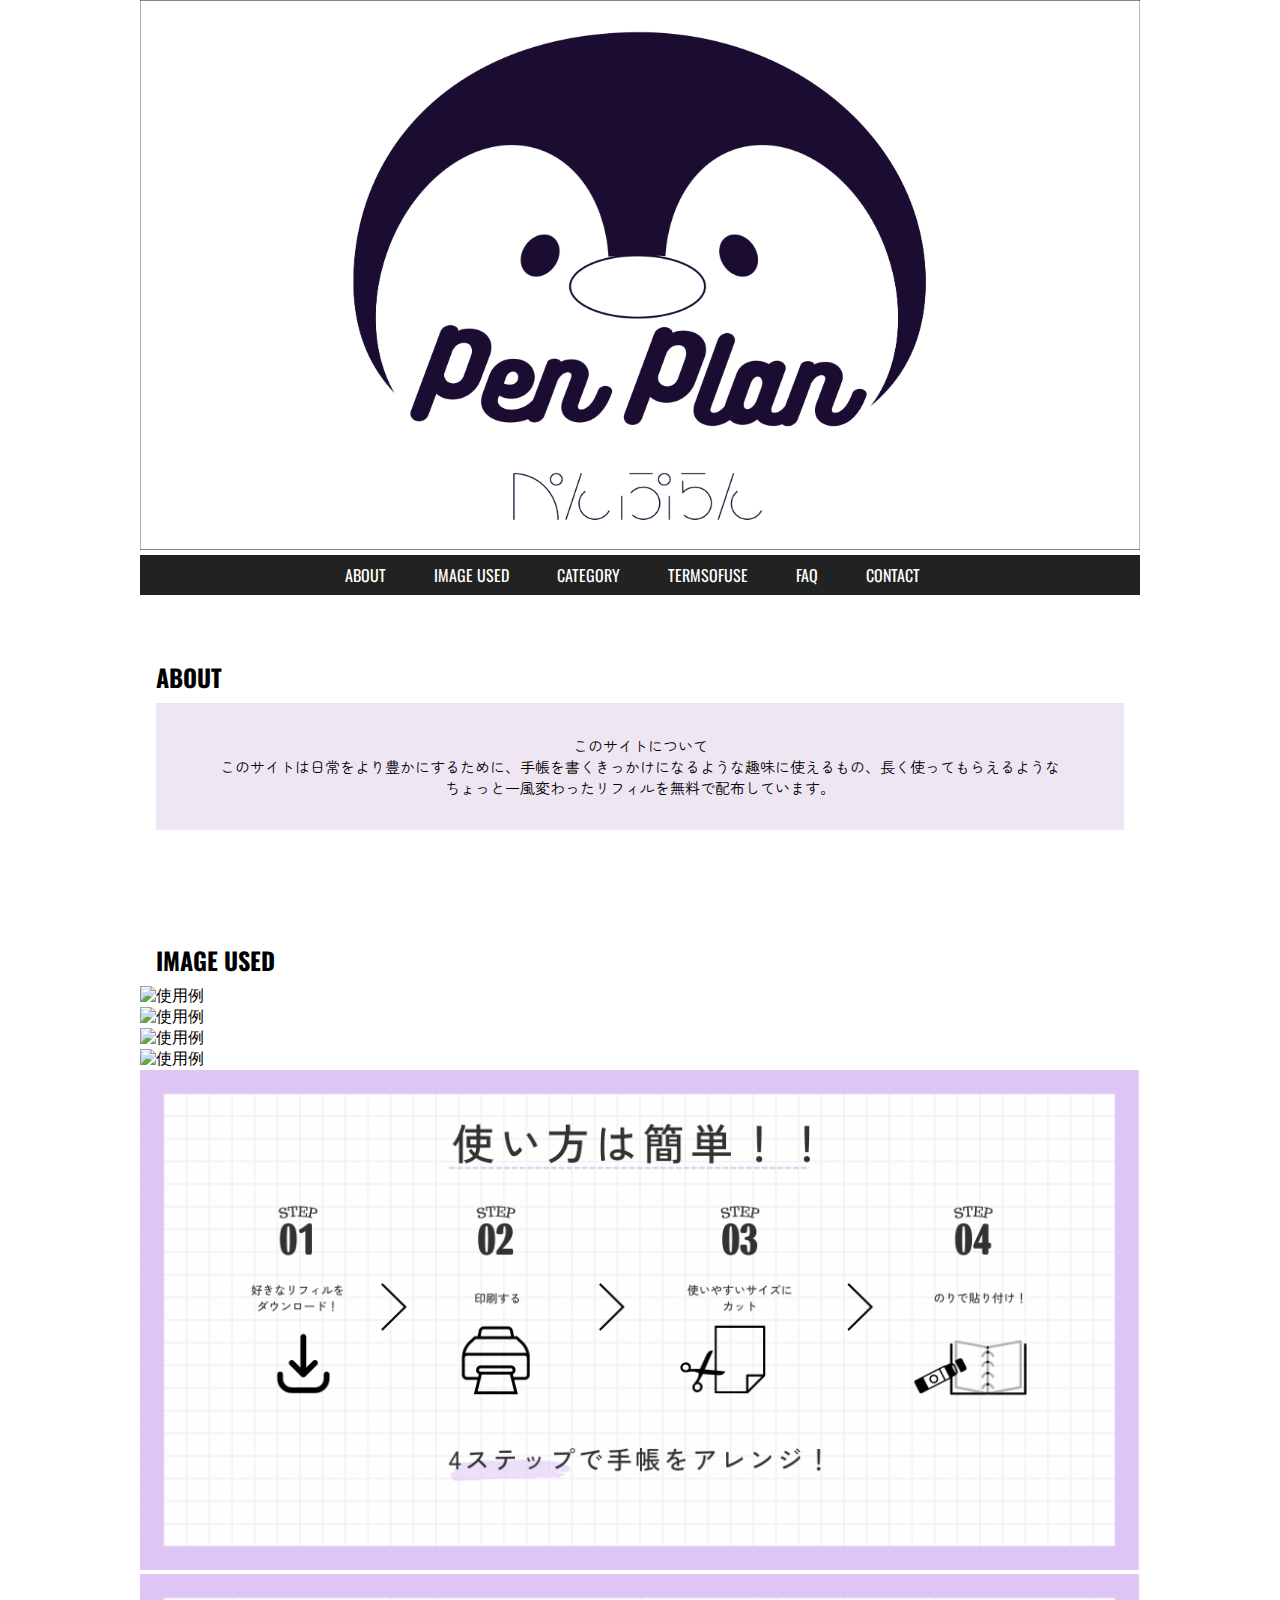
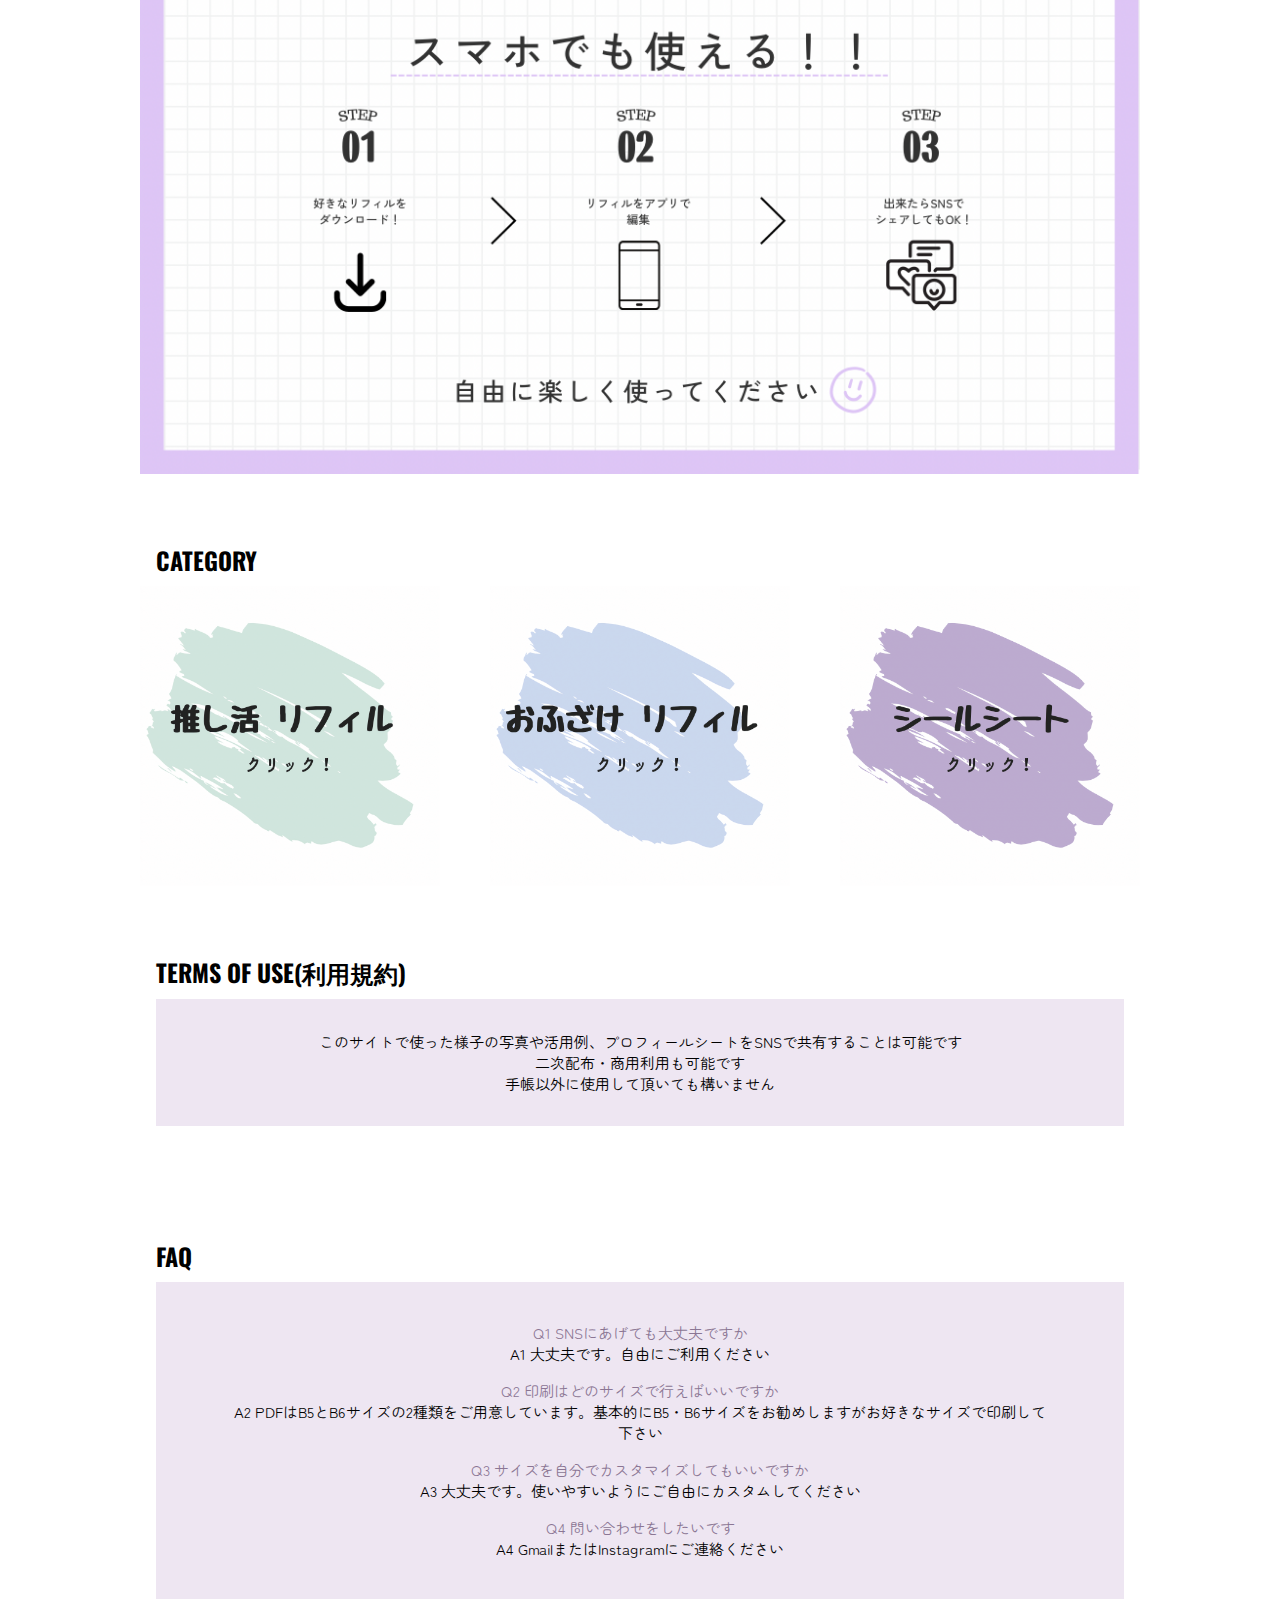
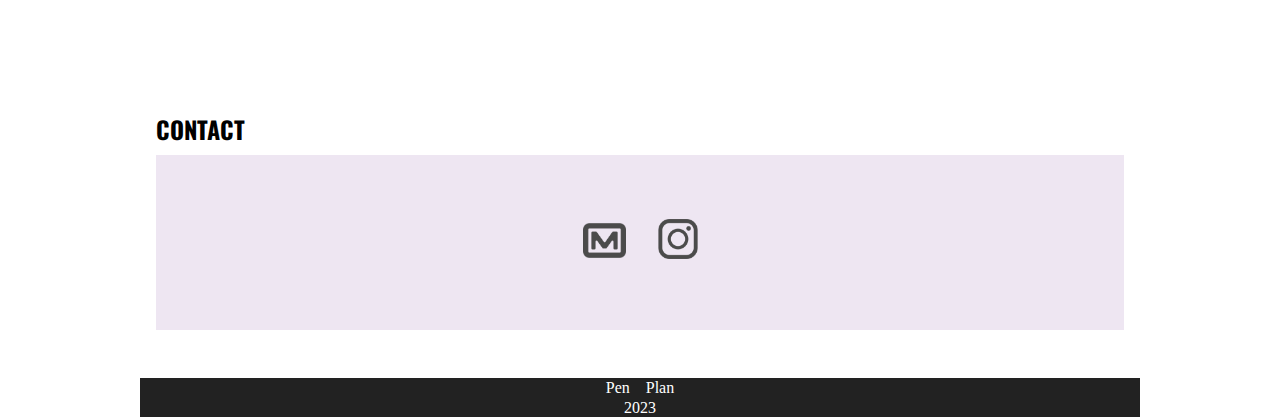
==== commit dfc1f2c8: "Add files via upload" ====
--- a/index.html
+++ b/index.html
@@ -29,7 +29,8 @@
 
         <link href="js/slick-theme.css" rel="stylesheet" type="text/css">
         <link href="js/slick.css" rel="stylesheet" type="text/css">
-<!--         
+
+        <!--         
         <script src="https://cdn.jsdelivr.net/npm/jquery@3/dist/jquery.min.js"></script>-->
         <script type="text/javascript" src="js/slick.min.js"></script> 
 
@@ -40,7 +41,8 @@
 
         <div id="wrap">
 
-            <header style="background-image: url(images/Pen-Plan.jpg);">
+            <header>
+                <a href="index.html"><img src="images/Pen-Plan.png" width="1000" height="550" alt=""></a>
             </header>
 
             <nav>
@@ -67,6 +69,7 @@
                       <li><img src="images/slider1.PNG" title="使用例"></li>
                       <li><img src="images/slider2.PNG" title="使用例"></li>
                       <li><img src="images/slider3.PNG" title="使用例"></li>
+                      <li><img src="images/slider6.png" title="使用例"></li>
                       <li><img src="images/slider4.png" title="使い方"></li>
                       <li><img src="images/slider5.png" title="使い方"></li>
                     </ul>
--- a/css/style.css
+++ b/css/style.css
@@ -14,16 +14,10 @@
 }
 
 header {
-    background: url(images/Pen-Plan.jpg);
-    background-size: 70%;
-    min-height: 30vh;
+    background-size: cover;
+    background-position: center;
     background-repeat: no-repeat;
-    background-position: center;
-    /*background: #222;*/
-    /*padding: 0.5rem 8rem;*/
-    text-align: center;
-    color: #fff;
-    padding: 5rem;
+    height: auto;
 }
 
 h1 {
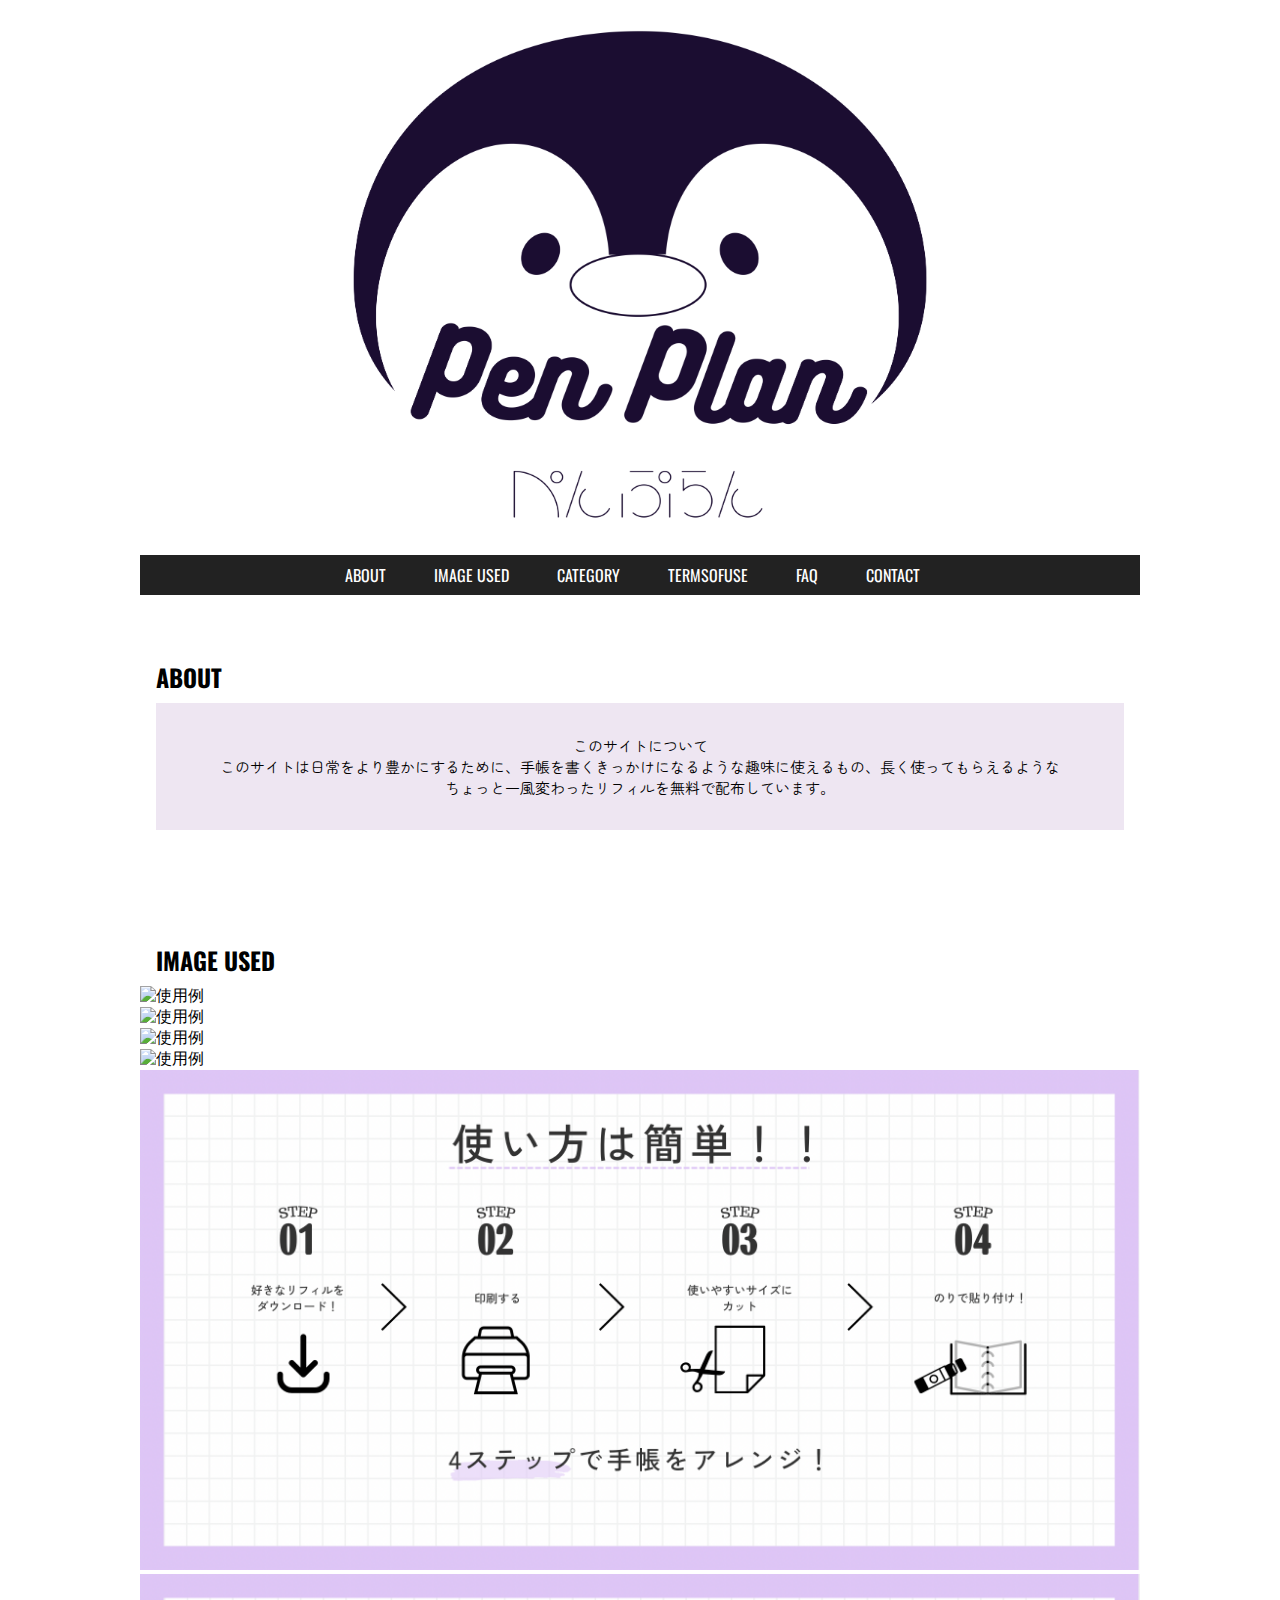
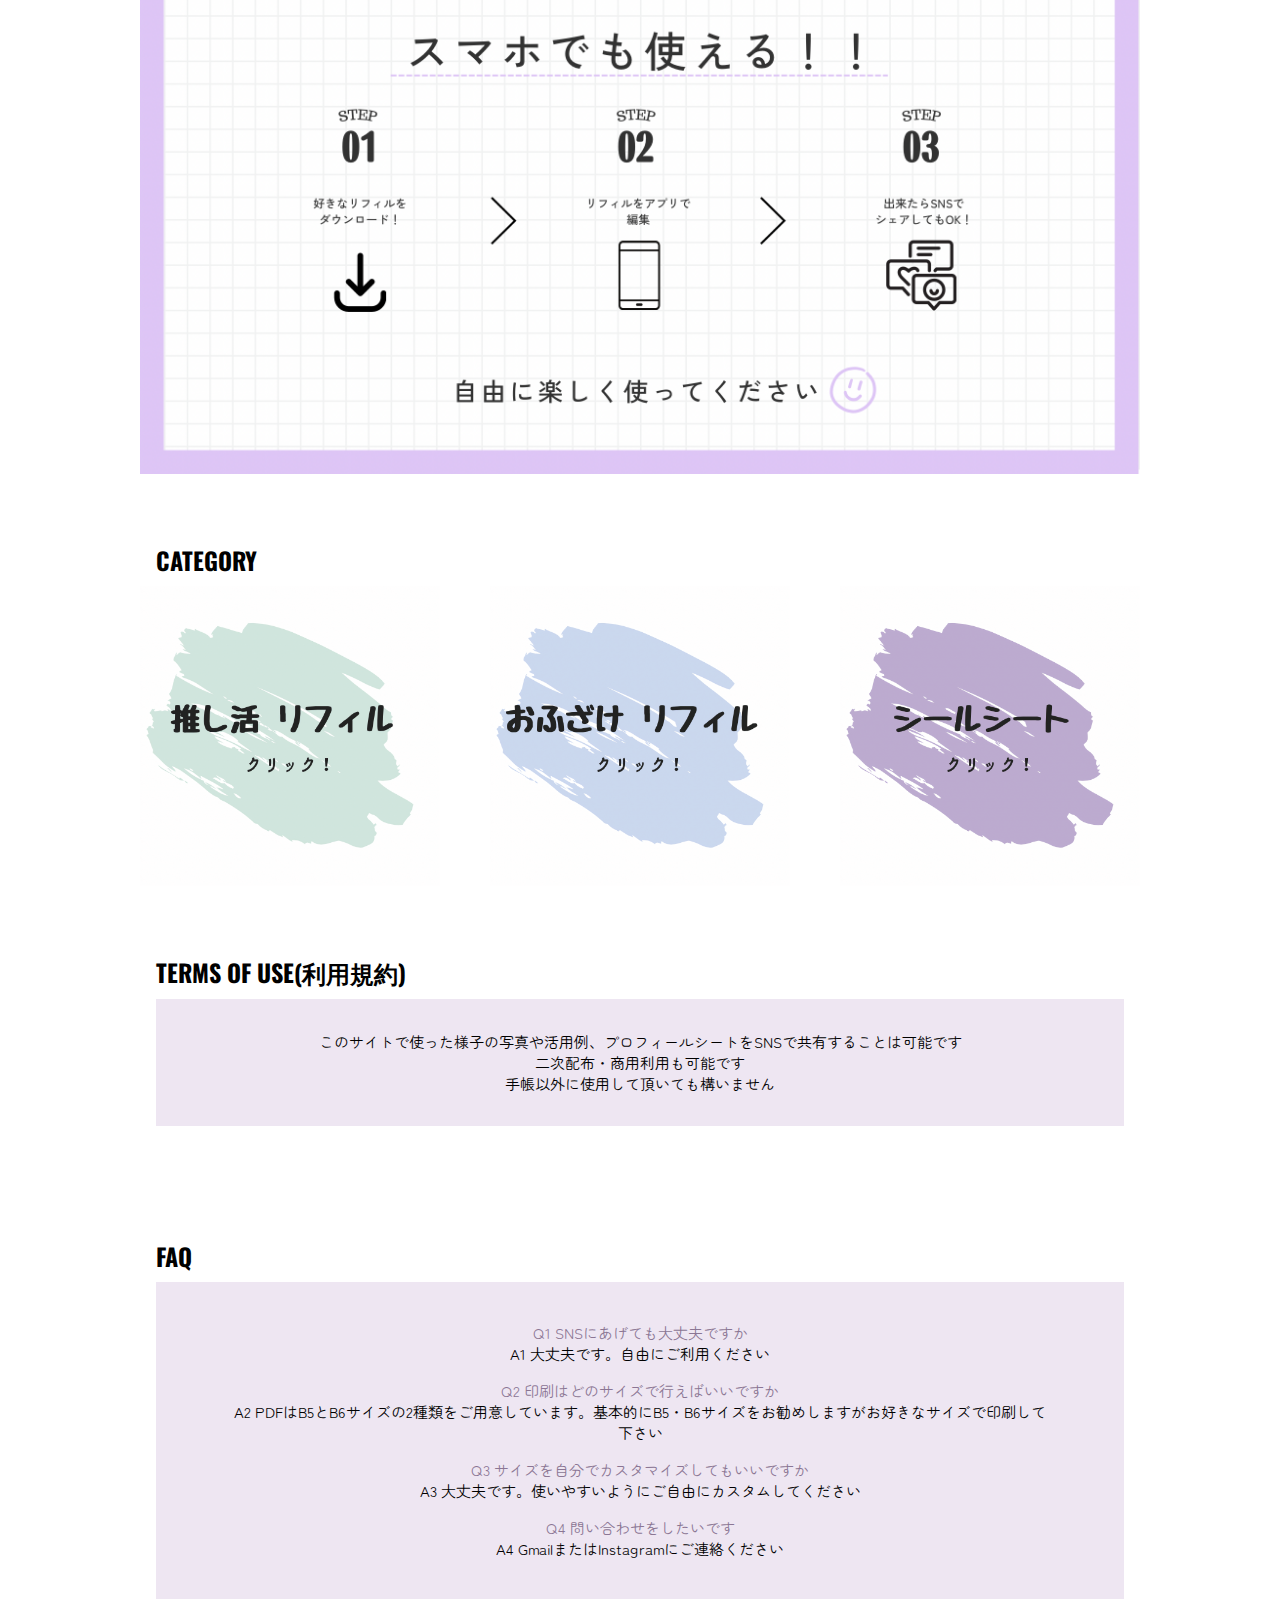
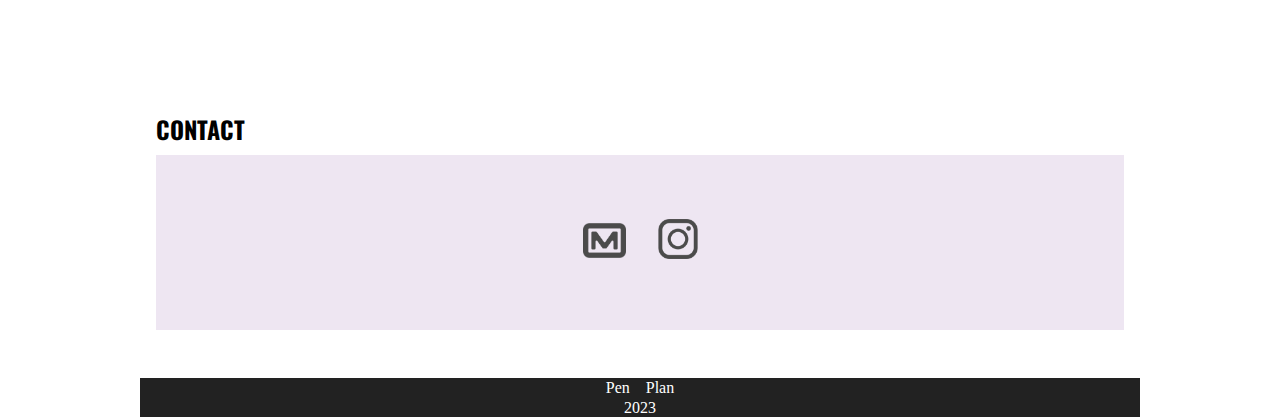
==== commit a801e1eb: "Add files via upload" ====
--- a/index.html
+++ b/index.html
@@ -14,7 +14,6 @@
         <link rel="stylesheet" href="https://cdn.jsdelivr.net/bxslider/4.2.12/jquery.bxslider.css">
         <script src="https://ajax.googleapis.com/ajax/libs/jquery/3.1.1/jquery.min.js"></script>
         <script src="https://cdn.jsdelivr.net/bxslider/4.2.12/jquery.bxslider.min.js"></script>
-        <script src="js/script.js"></script>
 
         <script>
             $(document).ready(function(){
@@ -26,13 +25,9 @@
               });
             });
           </script>
-
-        <link href="js/slick-theme.css" rel="stylesheet" type="text/css">
-        <link href="js/slick.css" rel="stylesheet" type="text/css">
-
-        <!--         
+     
+     <!--
         <script src="https://cdn.jsdelivr.net/npm/jquery@3/dist/jquery.min.js"></script>-->
-        <script type="text/javascript" src="js/slick.min.js"></script> 
 
         <title>PenPlan</title>
     </head>
--- a/css/style.css
+++ b/css/style.css
@@ -5,6 +5,10 @@
     padding: 0;
     list-style: none;
     text-decoration: none;
+}
+
+html {
+	scroll-behavior: smooth;
 }
 
 #wrap {
